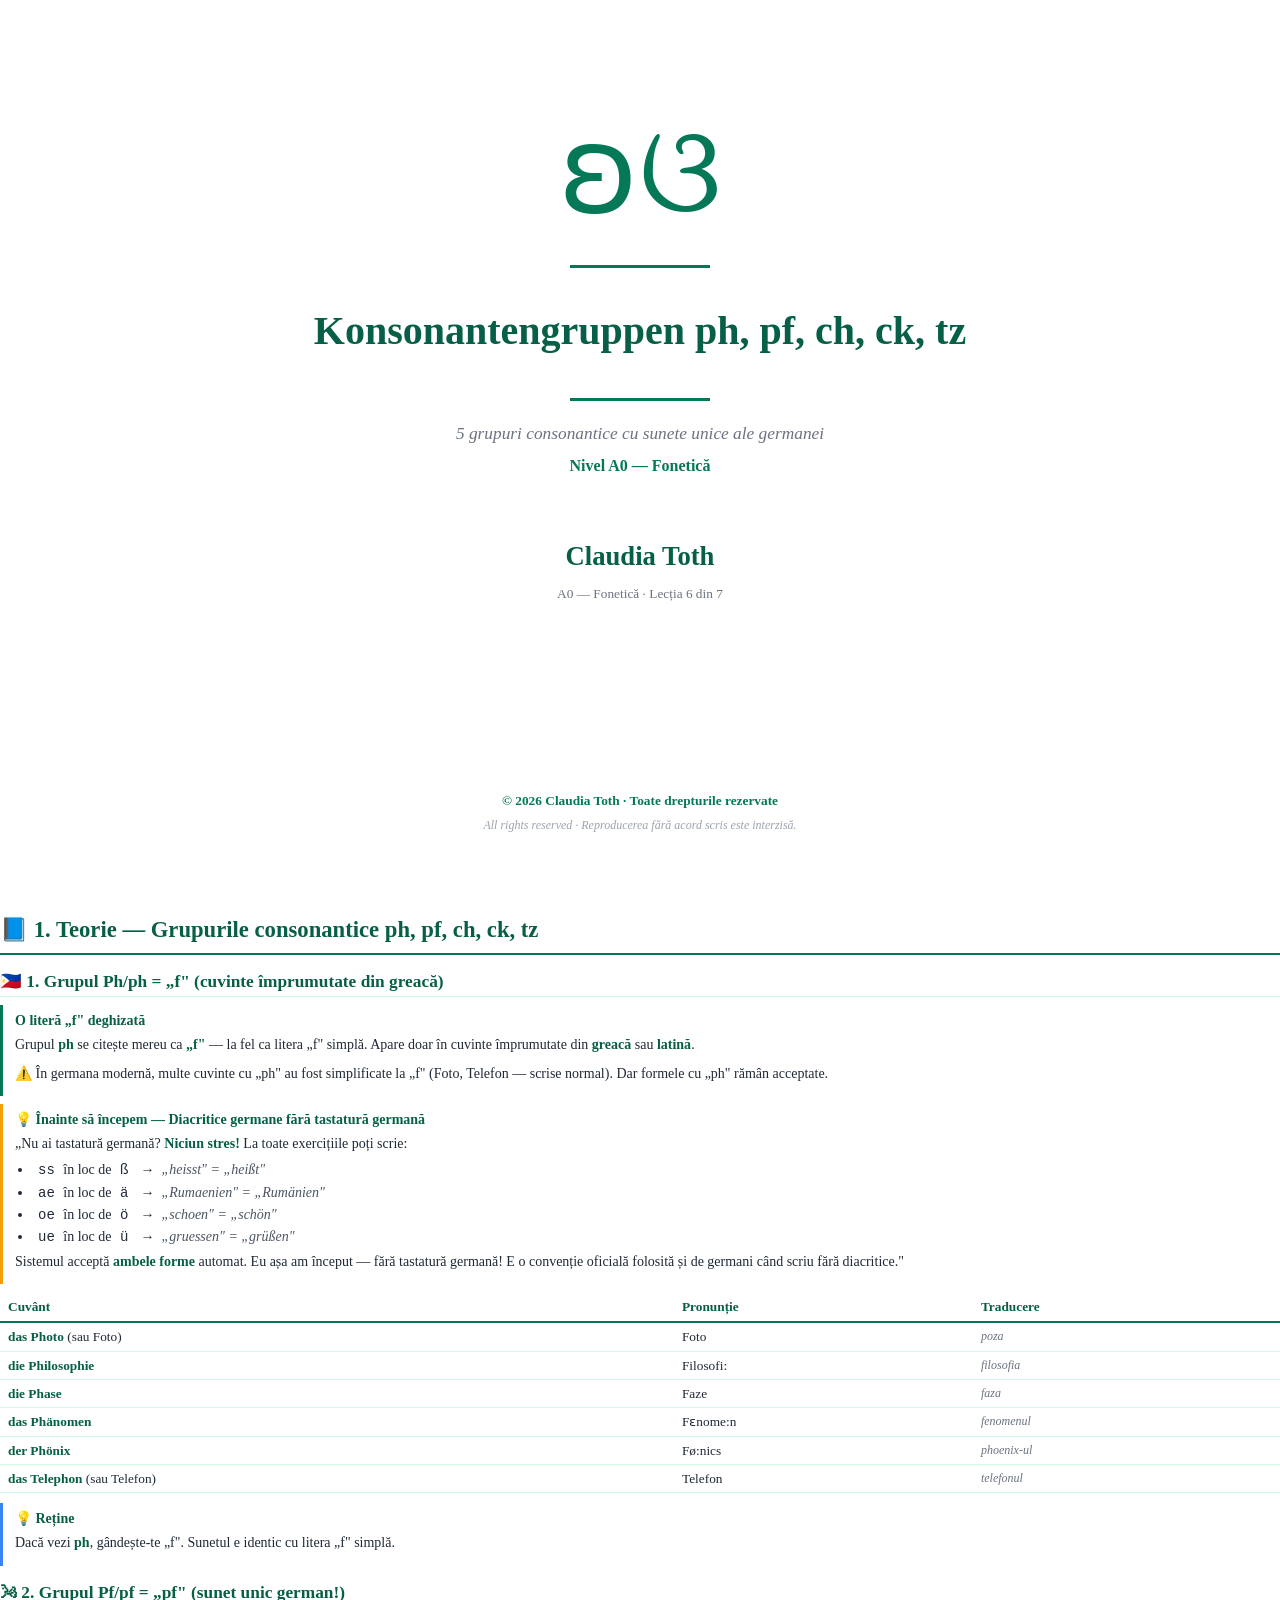
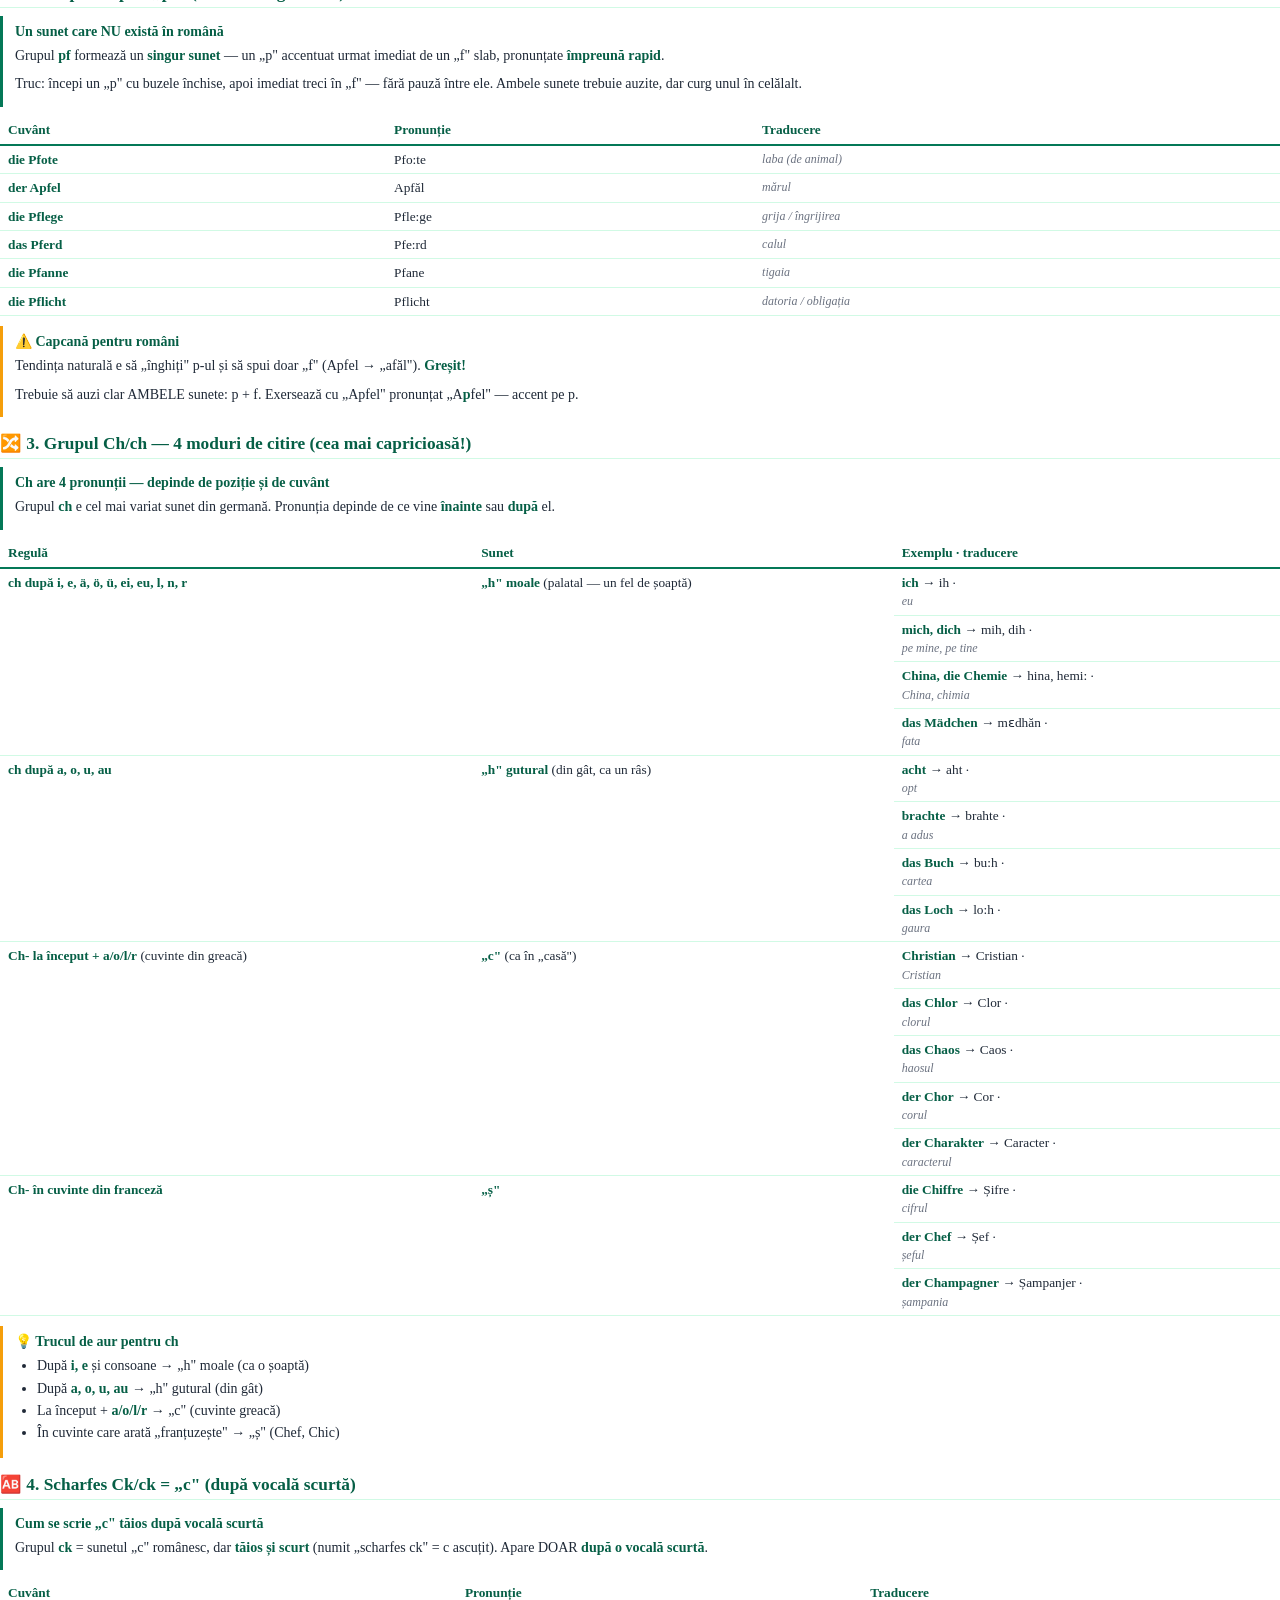
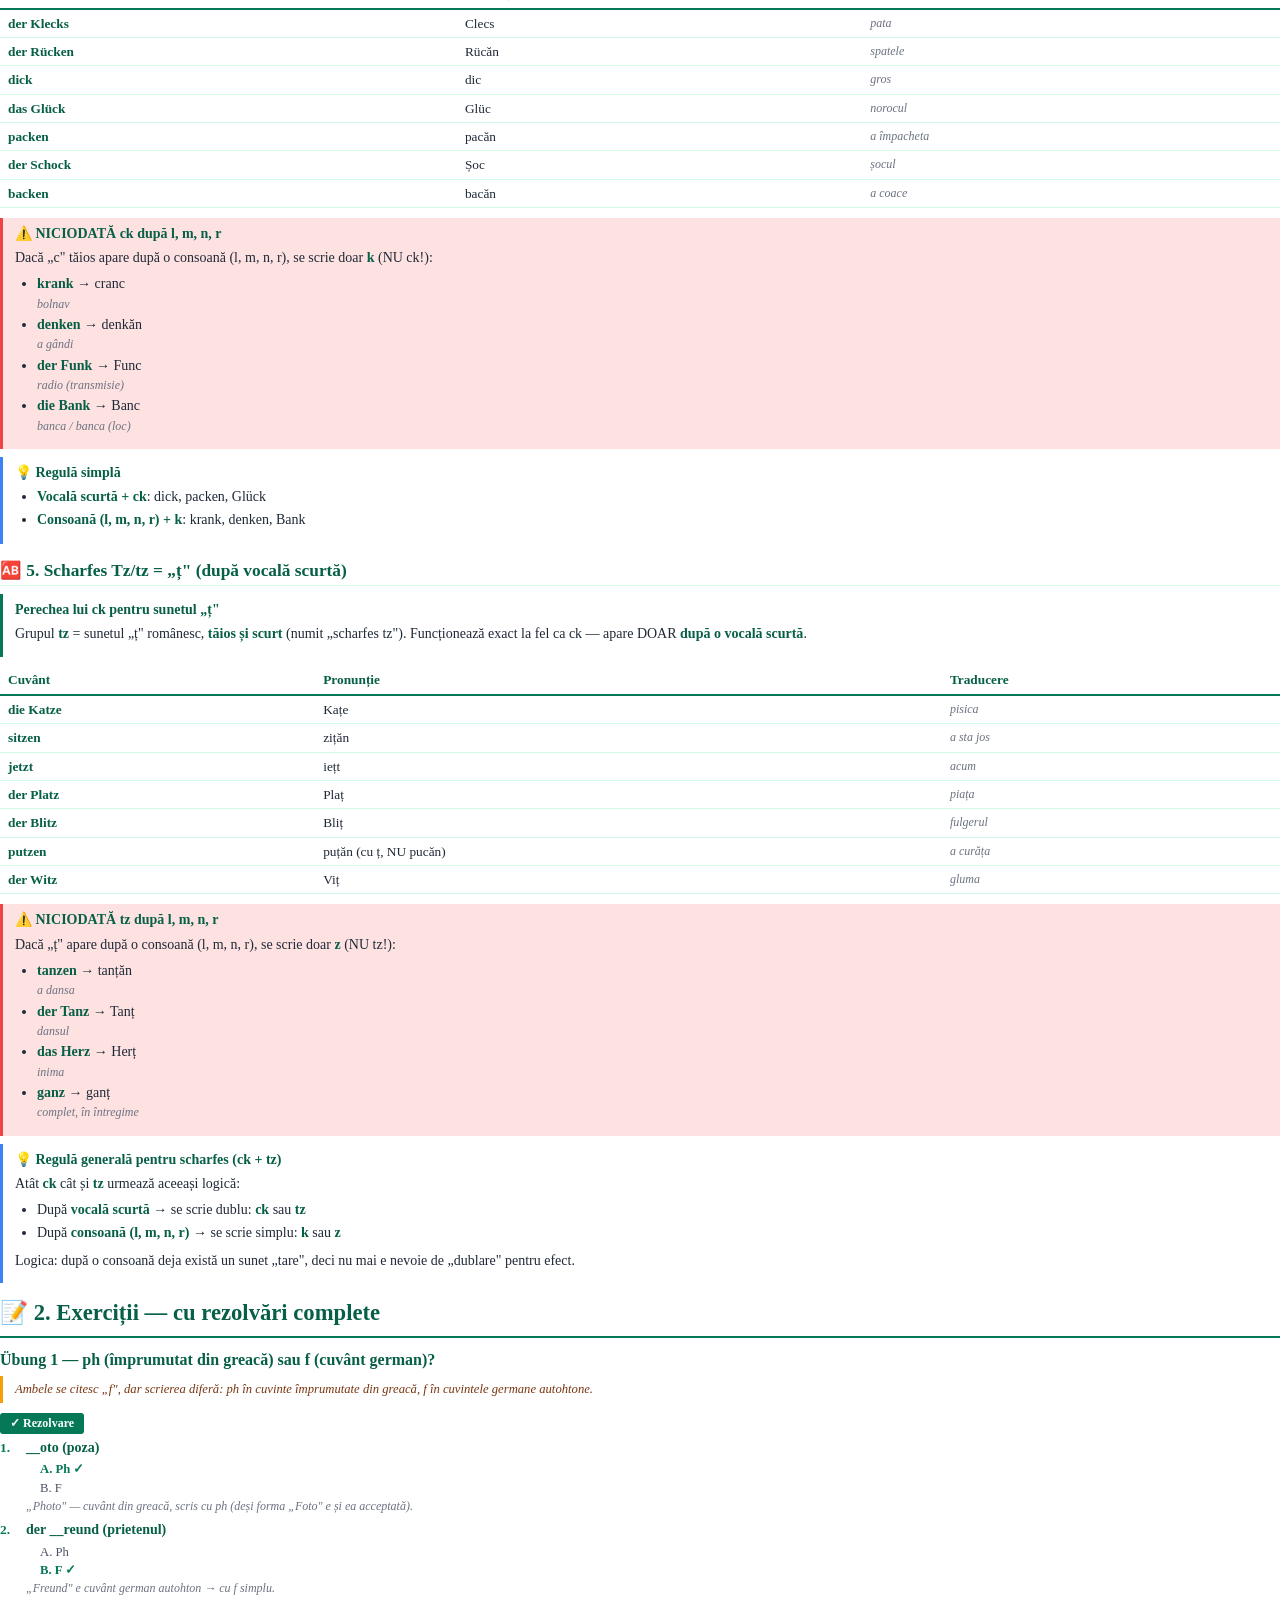
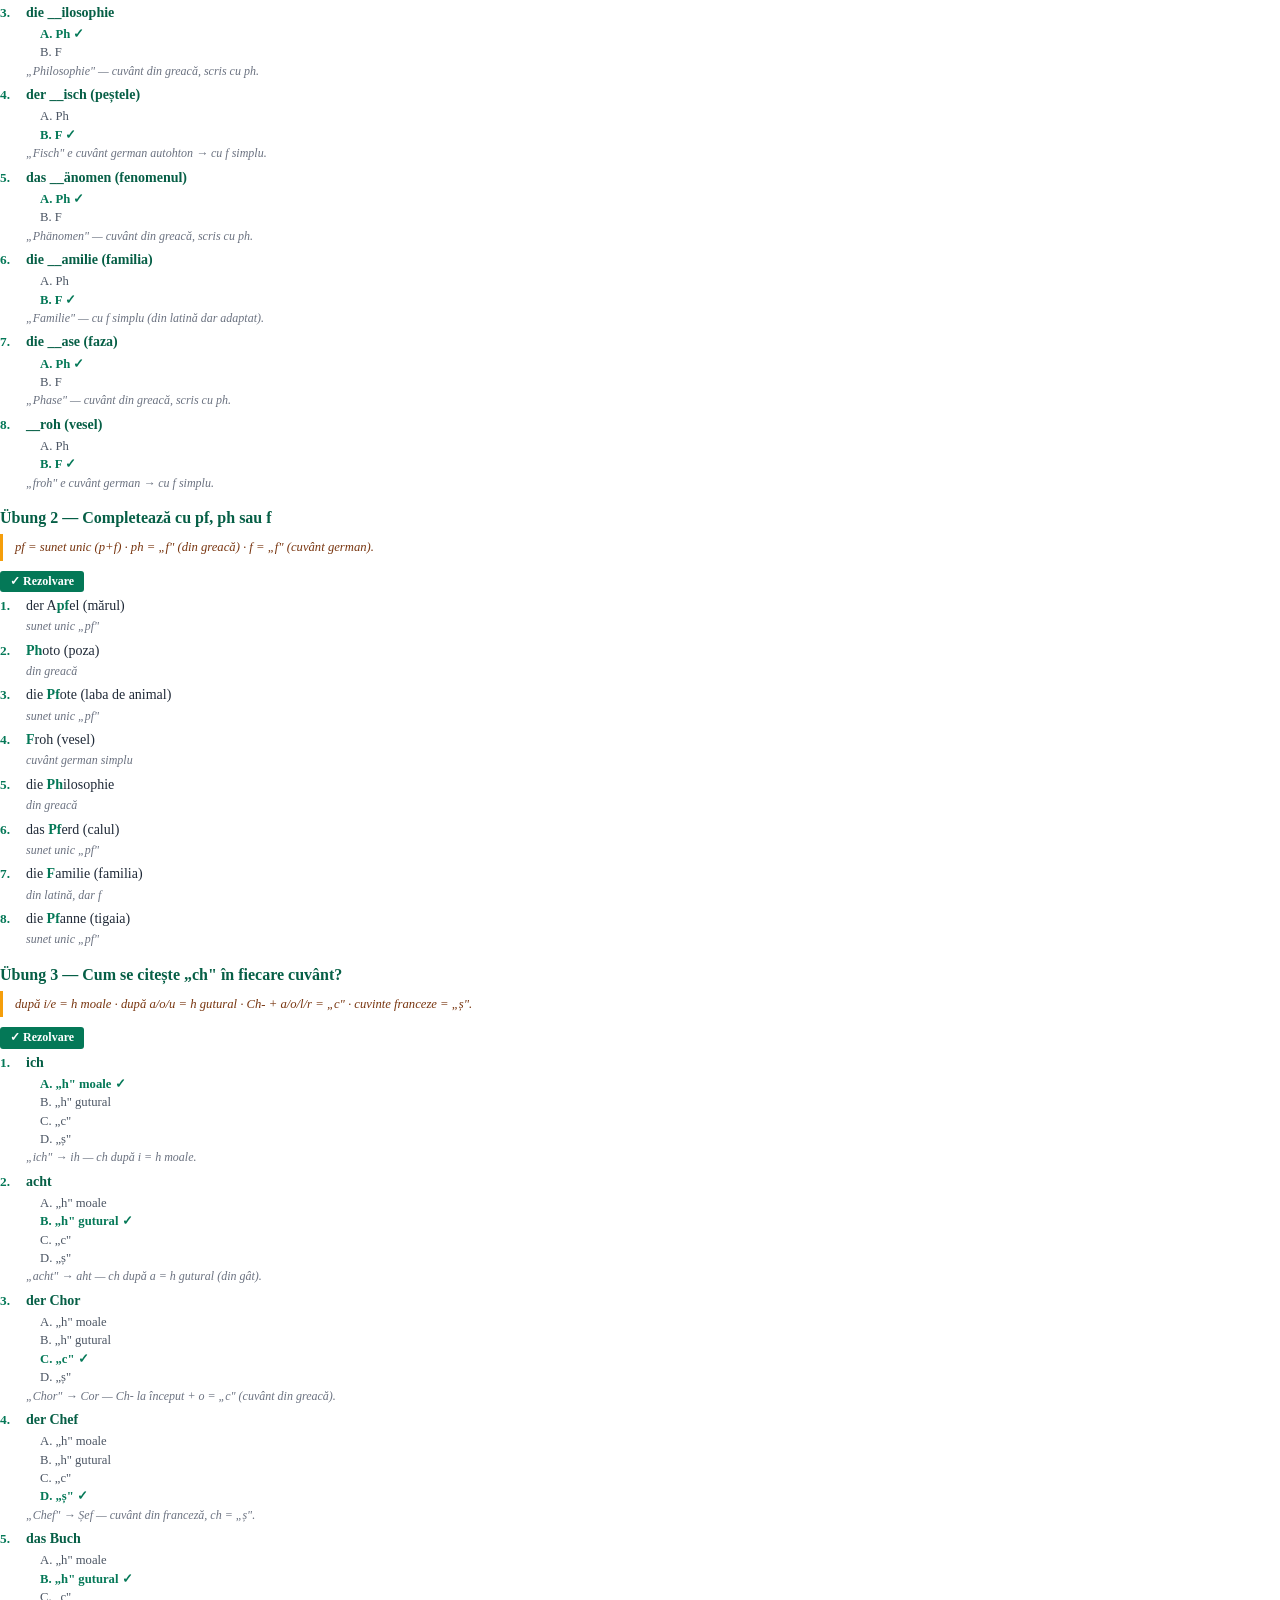
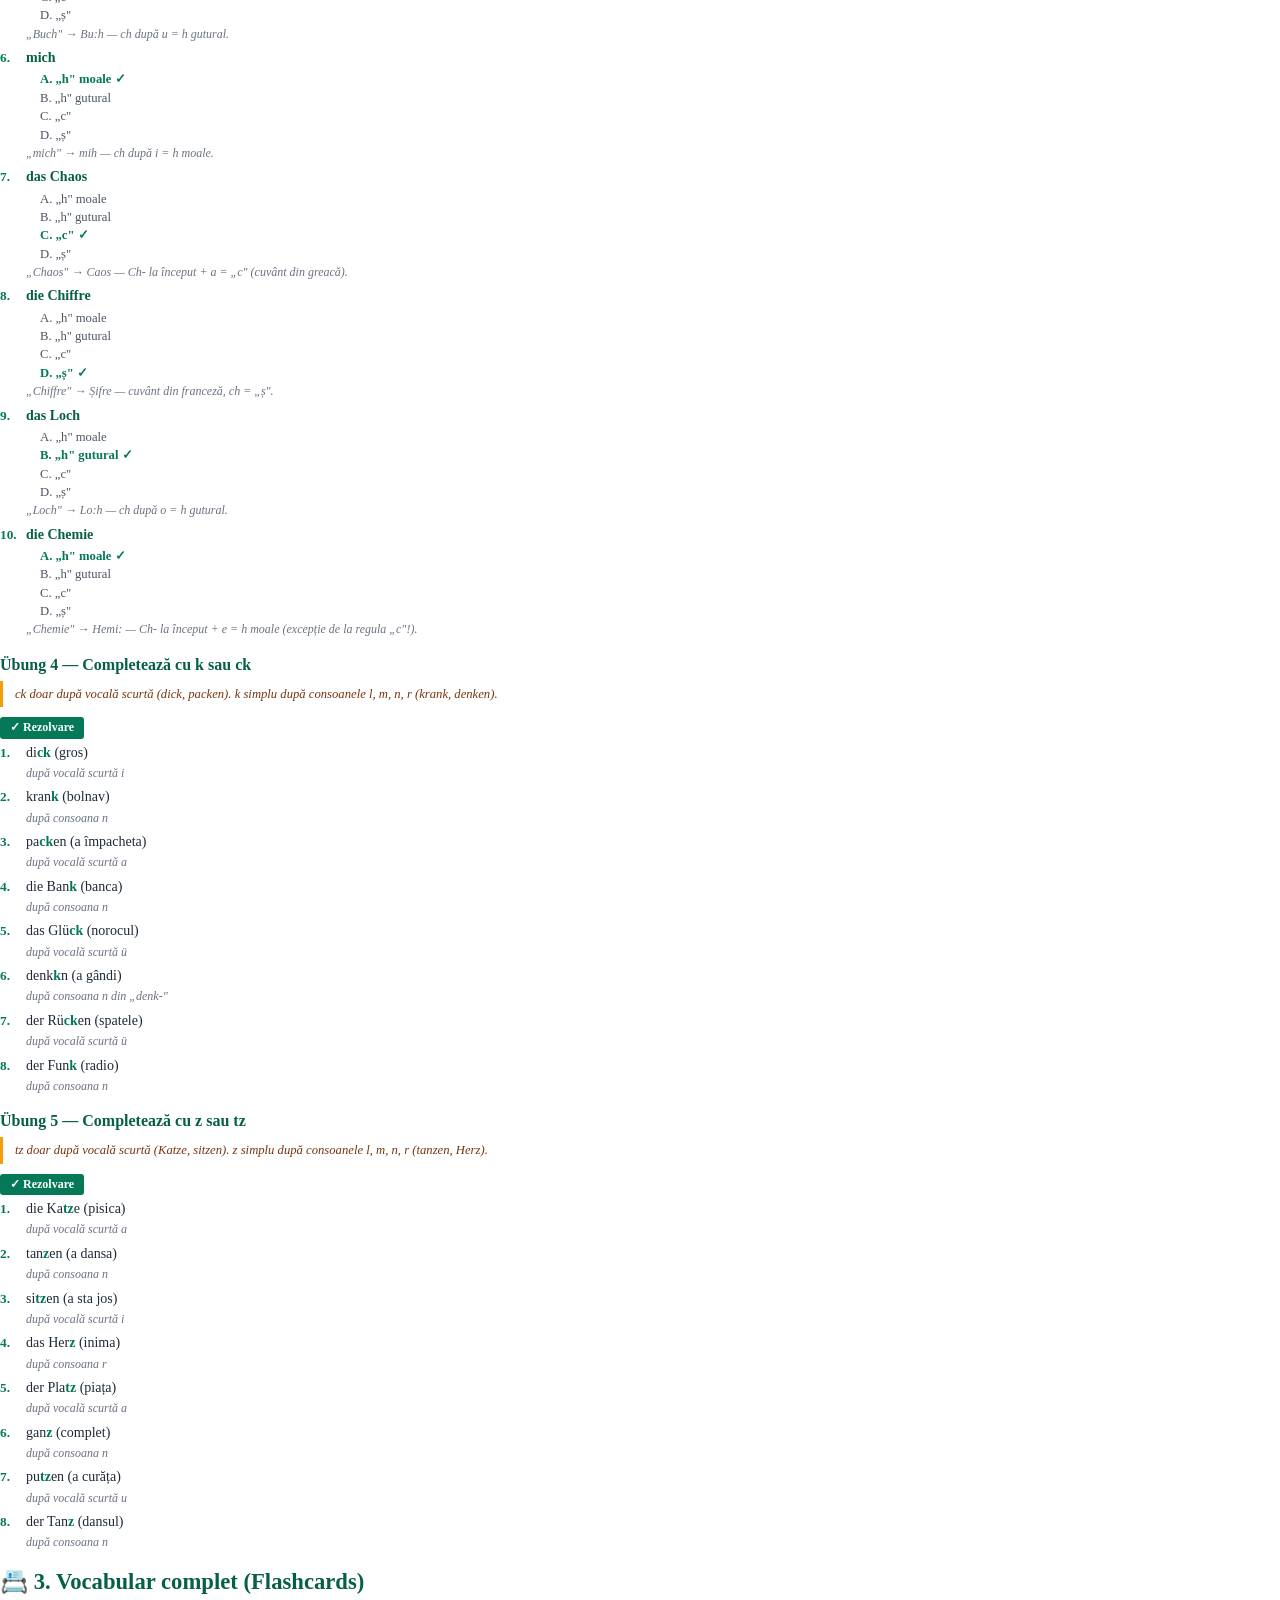
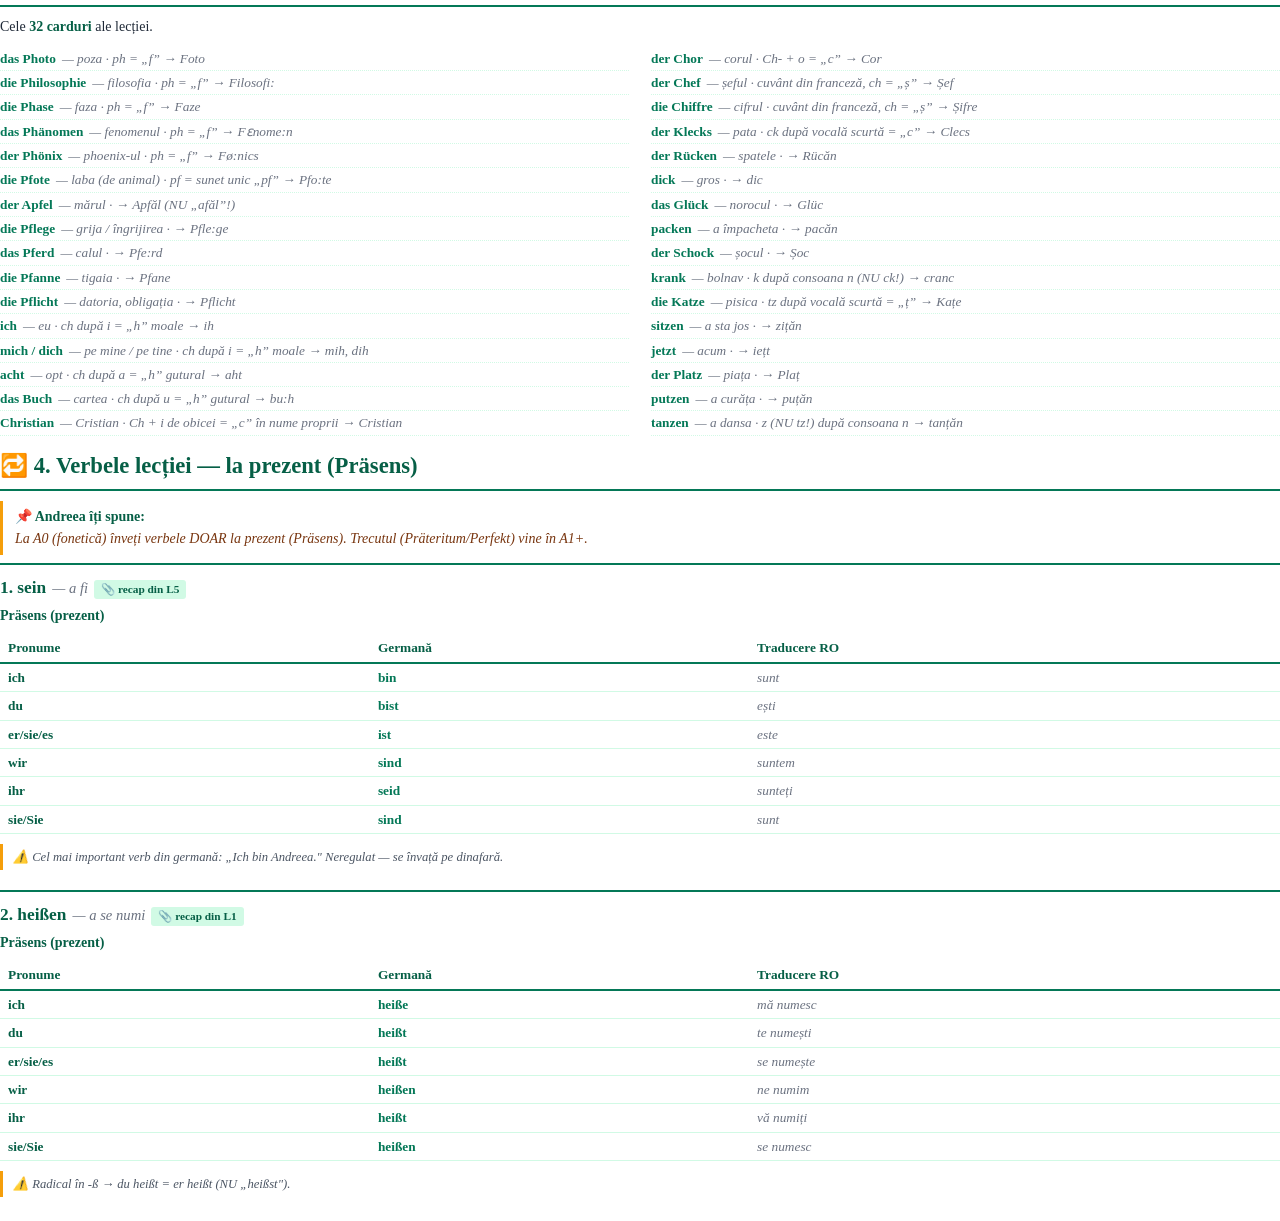
==== pdf.html @ 9642408b "PDF brandat (model TV1): copertă + materie + footer @page L6 — Konsonantengruppen ph, pf, ch, ck, tz" ====
<!DOCTYPE html>
<html lang="ro">
<head>
    <meta charset="UTF-8">
    <meta name="robots" content="noindex, nofollow">
    <title>Konsonantengruppen ph, pf, ch, ck, tz · Claudia Toth · A0 — Fonetică · Lecția 6</title>
    <style>
        @page { size: A4; margin: 22mm 18mm 22mm 18mm;
            @bottom-center { content: "ʚଓ Claudia Toth · Konsonantengruppen ph, pf, ch, ck, tz · A0 — Fonetică · Lecția 6 din 7 · © 2026 — Toate drepturile rezervate · pag. " counter(page) " / " counter(pages); font-size: 8.5pt; color: #047857; font-family: 'Georgia', 'Times New Roman', serif; }
        }
        @page :first { margin: 0; @bottom-center { content: ""; } }
        * { box-sizing: border-box; margin: 0; padding: 0; }
        body { font-family: 'Georgia', 'Times New Roman', serif; color: #1f2937; line-height: 1.45; font-size: 10.5pt; -webkit-print-color-adjust: exact; print-color-adjust: exact; }
        .cover { width: 100%; min-height: 100vh; padding: 80px 60px 60px; text-align: center; display: flex; flex-direction: column; align-items: center; justify-content: flex-start; page-break-after: always; }
        .cover-symbol { font-size: 90pt; color: #047857; line-height: 1; margin: 30px 0 15px; font-family: 'Segoe UI Emoji', 'Segoe UI', sans-serif; }
        .cover-divider { width: 140px; height: 3px; background: #047857; margin: 20px 0; border: none; }
        .cover-title { font-size: 30pt; color: #065f46; font-weight: bold; margin: 14px 0 18px; font-family: 'Georgia', serif; }
        .cover-subtitle { font-size: 13pt; color: #6b7280; font-style: italic; margin-bottom: 8px; }
        .cover-level { font-size: 12pt; color: #047857; font-weight: bold; margin-bottom: 60px; }
        .cover-author { font-size: 20pt; color: #065f46; font-weight: bold; margin-bottom: 8px; }
        .cover-series { font-size: 10pt; color: #6b7280; margin-bottom: 80px; }
        .cover-copyright { margin-top: auto; font-size: 10pt; color: #047857; font-weight: 600; }
        .cover-notice { font-size: 9pt; color: #9ca3af; font-style: italic; margin-top: 6px; }
        .content { padding: 0; }
        h1.chapter { color: #065f46; padding: 0 0 6px 0; font-size: 17pt; margin: 14px 0 10px; border-bottom: 2px solid #047857; font-family: 'Georgia', serif; page-break-after: avoid; }
        h2.sub-chapter { color: #065f46; font-size: 13pt; margin: 14px 0 6px; padding-bottom: 2px; border-bottom: 1px solid #d1fae5; font-family: 'Georgia', serif; page-break-after: avoid; }
        p { margin-bottom: 6px; }
        strong { color: #065f46; }
        em { color: #4b5563; font-style: italic; }
        ul, ol { margin: 4px 0 8px 22px; }
        li { margin-bottom: 2px; }
        .theory-box { background: transparent; border-left: 3px solid #047857; padding: 6px 12px; margin: 8px 0; page-break-inside: avoid; }
        .theory-box h4 { color: #065f46; font-size: 10.5pt; margin-bottom: 4px; }
        .info-box { border-left-color: #3b82f6; }
        .warn-box { border-left-color: #f59e0b; }
        .example-box { border-left: 2px dashed #047857; padding: 4px 12px; margin: 4px 0; page-break-inside: avoid; }
        .example-box .de { color: #065f46; font-weight: 600; }
        .example-box .ro { color: #6b7280; font-style: italic; font-size: 9.5pt; margin-top: 1px; }
        table { width: 100%; border-collapse: collapse; margin: 6px 0 10px; font-size: 10pt; page-break-inside: avoid; }
        table thead { background: transparent; }
        table th { padding: 5px 8px; text-align: left; font-weight: bold; color: #065f46; border-bottom: 2px solid #047857; }
        table td { padding: 4px 8px; border-bottom: 1px solid #d1fae5; vertical-align: top; }
        td.verb { color: #047857; font-weight: bold; }
        td.ro-text { color: #6b7280; font-style: italic; }
        .ro-translation { display: block; color: #6b7280; font-style: italic; font-size: 9pt; margin-top: 1px; }
        .andreea-note { border-left: 3px solid #f59e0b; padding: 6px 12px; margin: 8px 0; page-break-inside: avoid; font-style: italic; color: #78350f; }
        .andreea-note .speaker { font-weight: bold; font-style: normal; color: #065f46; margin-bottom: 2px; }
        .andreea-note-avatar { display: none; }
        .ex-block { margin-bottom: 14px; page-break-inside: avoid; }
        .ex-block h3 { color: #065f46; font-size: 12pt; margin-bottom: 5px; }
        .ex-block .instruction { border-left: 3px solid #f59e0b; padding: 4px 12px; margin-bottom: 6px; font-size: 9.5pt; color: #78350f; font-style: italic; }
        .rezolvare-banner { display: inline-block; background: #047857; color: white; padding: 2px 10px; border-radius: 3px; font-size: 9pt; font-weight: bold; margin: 4px 0; -webkit-print-color-adjust: exact; print-color-adjust: exact; }
        .ex-item { display: flex; gap: 8px; margin-bottom: 5px; align-items: flex-start; }
        .ex-num { color: #047857; font-weight: bold; font-size: 10pt; flex-shrink: 0; min-width: 18px; }
        .ex-num::after { content: "."; }
        .ex-body { flex: 1; }
        .ex-q { margin-bottom: 2px; }
        .ex-a { color: #047857; font-weight: bold; font-size: 10pt; margin-top: 2px; }
        .ex-a::before { content: "✓ Rezolvare: "; color: #065f46; }
        .ex-explanation { color: #6b7280; font-size: 9pt; font-style: italic; margin-top: 1px; }
        .options { margin-left: 14px; color: #4b5563; font-size: 9.5pt; }
        .options .right { color: #047857; font-weight: bold; }
        .flashcards-grid { columns: 2; column-gap: 22px; margin-top: 8px; }
        .fc-row { break-inside: avoid; padding: 2px 0; border-bottom: 1px dotted #d1fae5; font-size: 10pt; }
        .fc-row .de { color: #047857; font-weight: bold; }
        .fc-row .ro { color: #6b7280; font-style: italic; margin-left: 6px; }
        .verb-card { border-top: 2px solid #047857; padding: 10px 0 8px 0; margin-bottom: 12px; page-break-inside: avoid; }
        .verb-card .vh { display: flex; align-items: baseline; flex-wrap: wrap; gap: 6px; margin-bottom: 6px; }
        .verb-card .vh .name { font-size: 13pt; color: #065f46; font-weight: bold; }
        .verb-card .vh .ro { color: #6b7280; font-style: italic; font-size: 11pt; }
        .verb-card .vh .recap-tag { display: inline-block; background: #d1fae5; color: #065f46; padding: 1px 7px; border-radius: 3px; font-size: 8.5pt; font-weight: bold; -webkit-print-color-adjust: exact; print-color-adjust: exact; }
        .verb-card h5 { color: #065f46; margin: 6px 0 2px; font-size: 10.5pt; }
        .verb-card .note { font-size: 9.5pt; color: #4b5563; padding: 4px 10px; border-left: 3px solid #f59e0b; margin-top: 6px; font-style: italic; }
        .new-section { page-break-before: always; }
    </style>
</head>
<body>
<div class="cover">
    <div class="cover-symbol">ʚଓ</div>
    <hr class="cover-divider">
    <h1 class="cover-title">Konsonantengruppen ph, pf, ch, ck, tz</h1>
    <hr class="cover-divider">
    <p class="cover-subtitle">5 grupuri consonantice cu sunete unice ale germanei</p>
    <p class="cover-level">Nivel A0 — Fonetică</p>
    <p class="cover-author">Claudia Toth</p>
    <p class="cover-series">A0 — Fonetică · Lecția 6 din 7</p>
    <div class="cover-copyright">© 2026 Claudia Toth · Toate drepturile rezervate</div>
    <p class="cover-notice">All rights reserved · Reproducerea fără acord scris este interzisă.</p>
</div>
<div id="pdf-content"></div>
<script src="theory.js"></script>
<script src="exercises.js"></script>
<script src="flashcards.js"></script>
<script src="verbs.js"></script>
<script src="pdf-builder.js"></script>
</body>
</html>
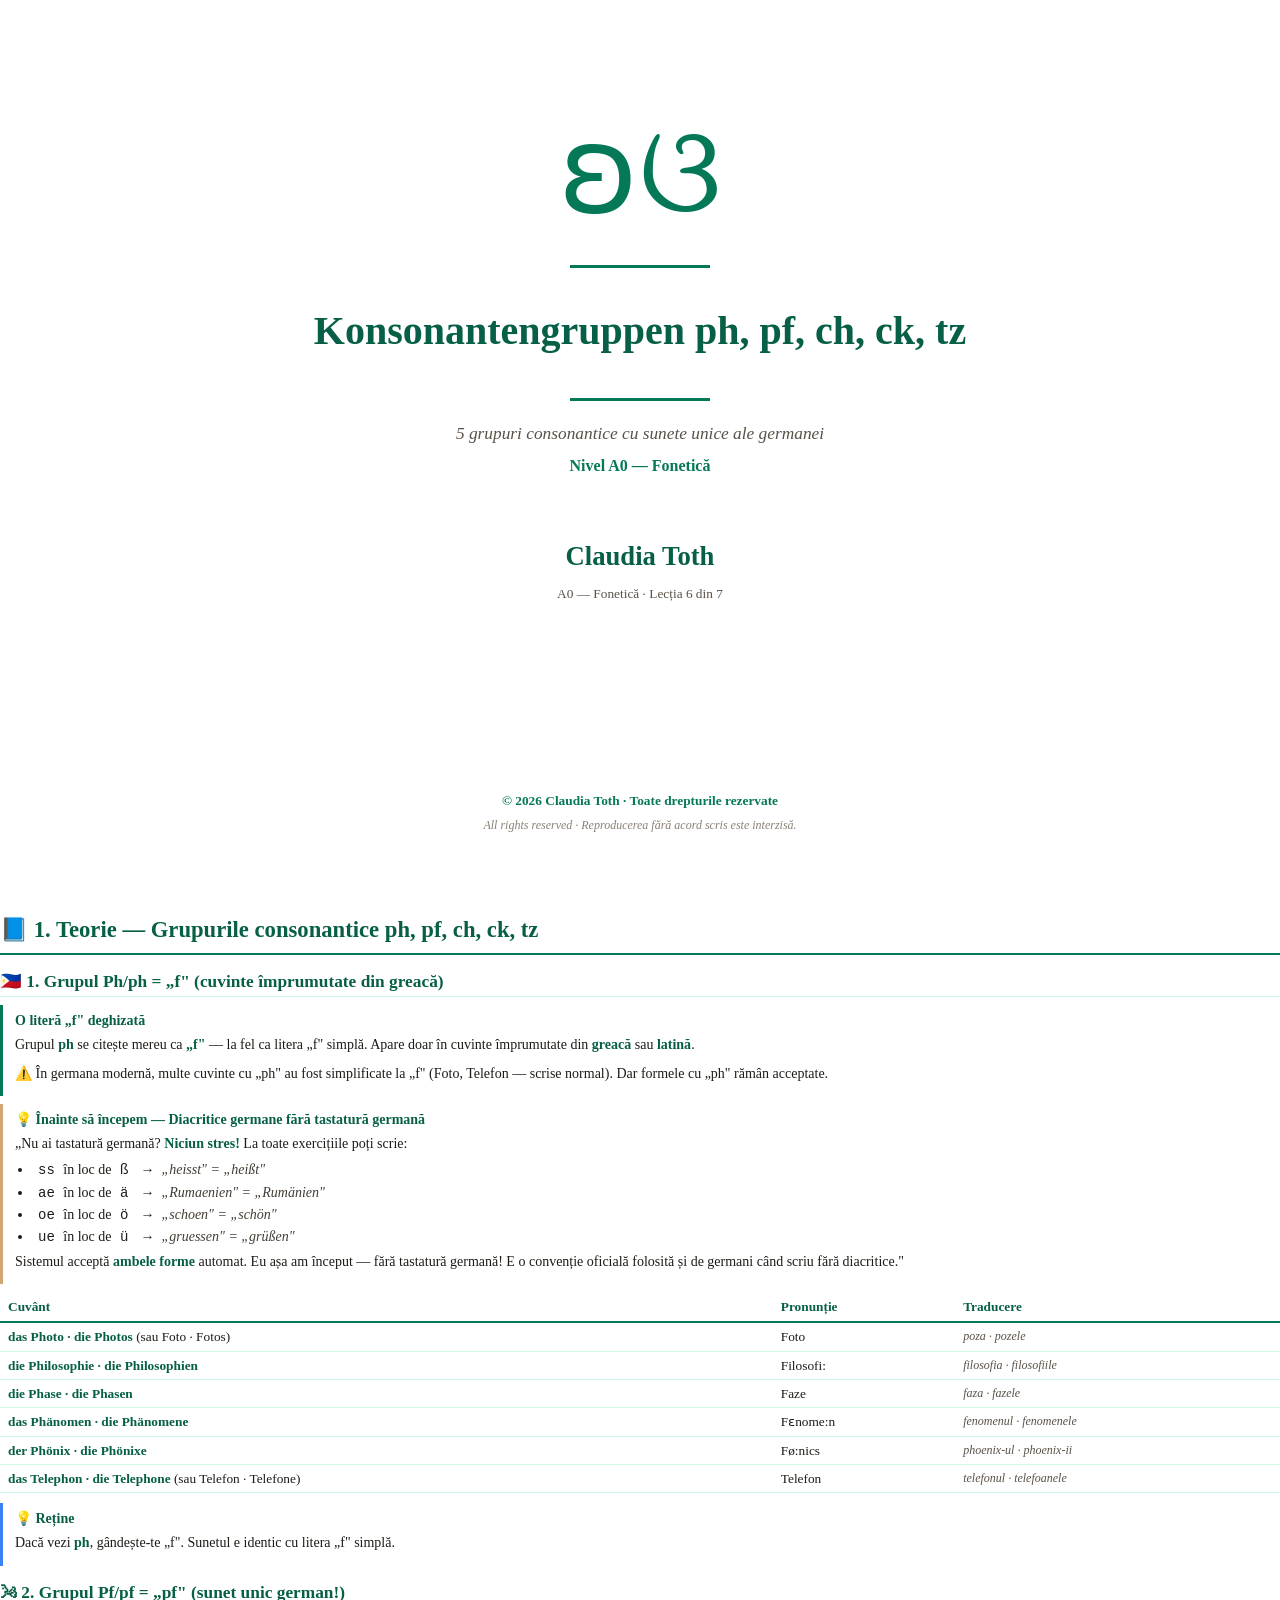
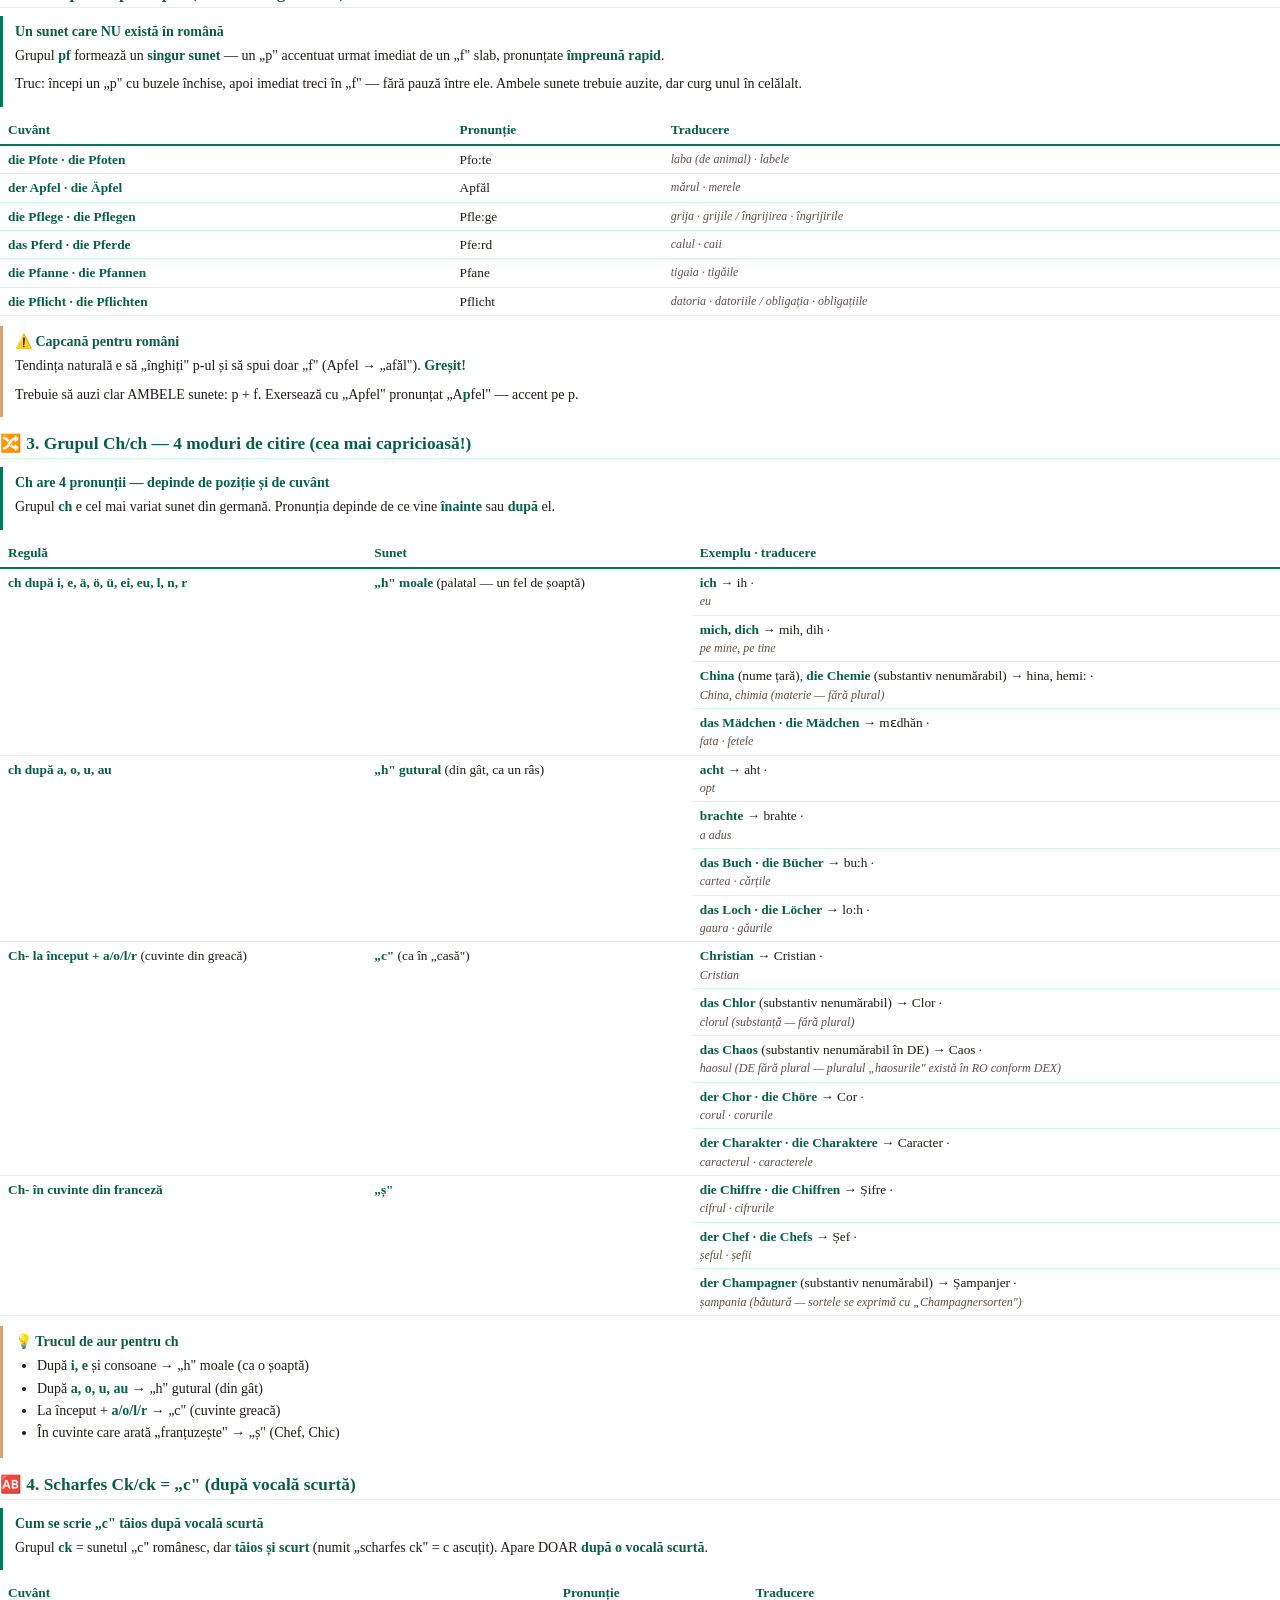
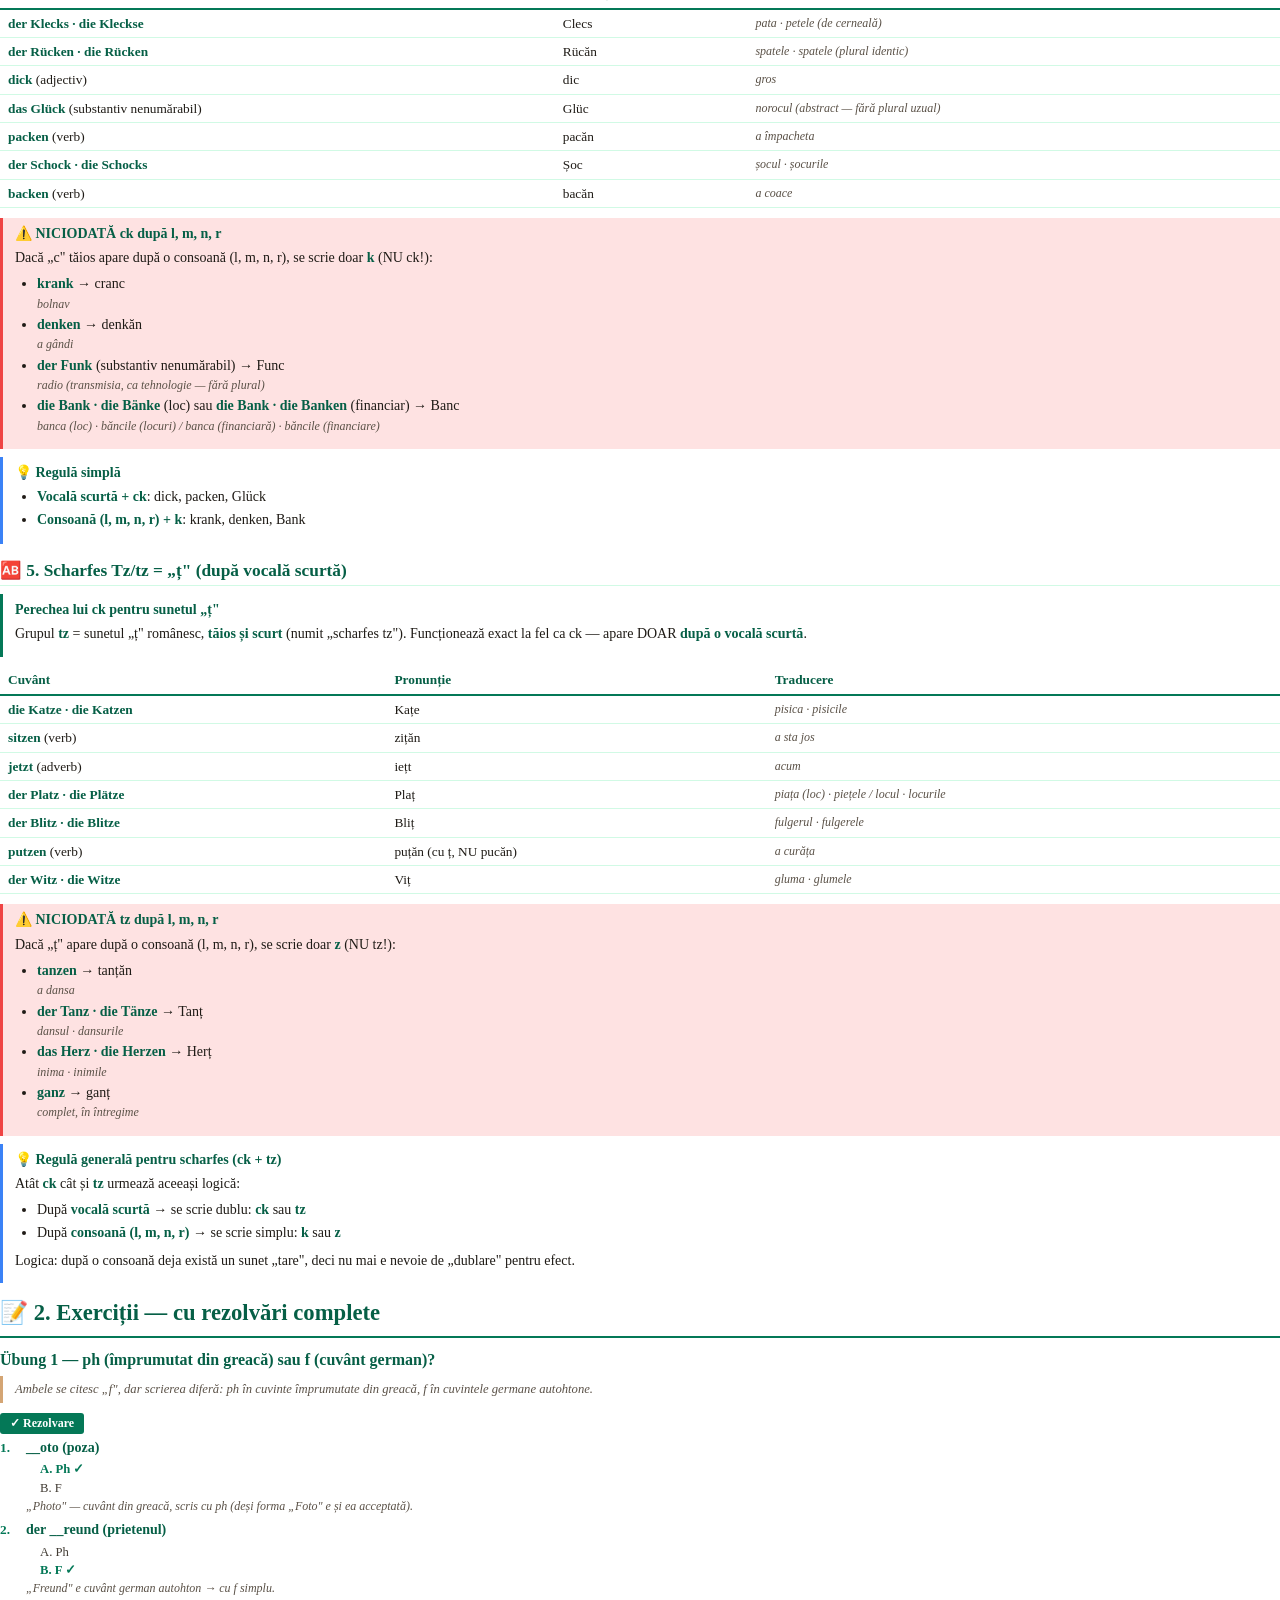
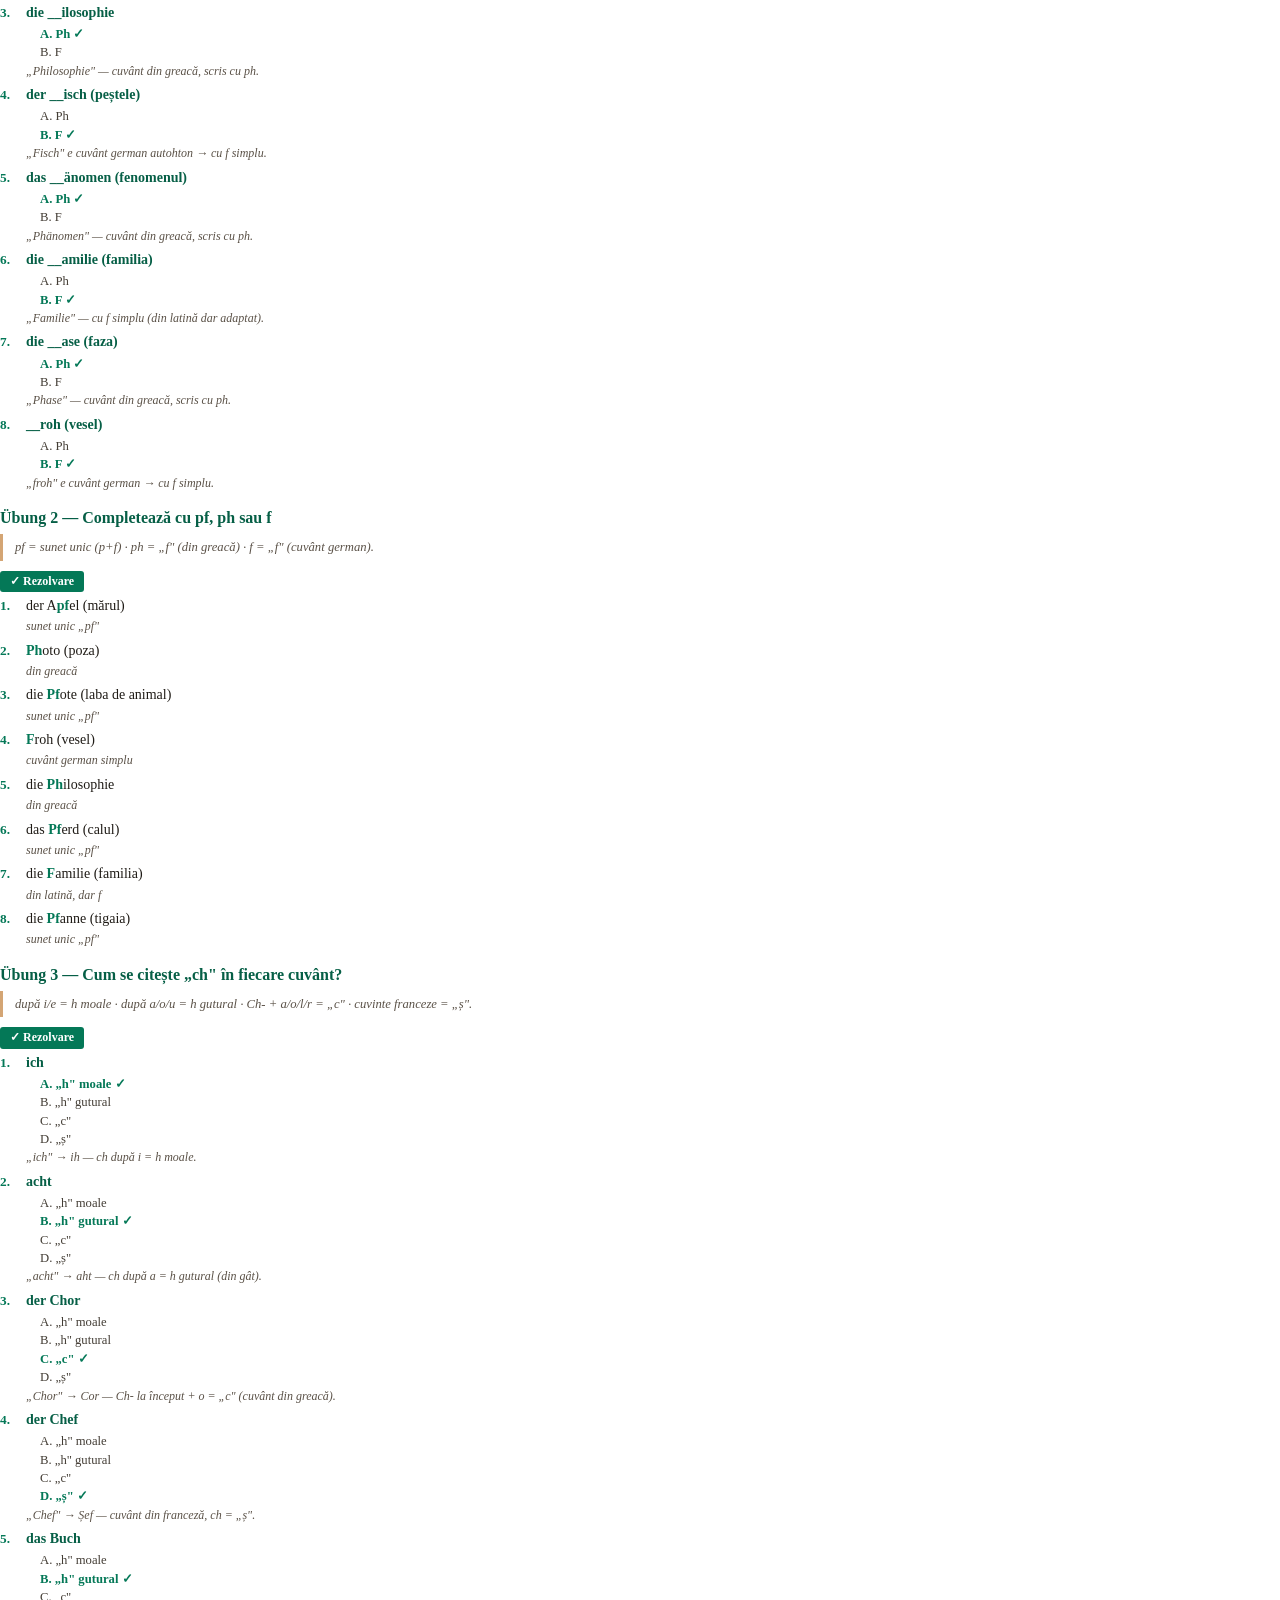
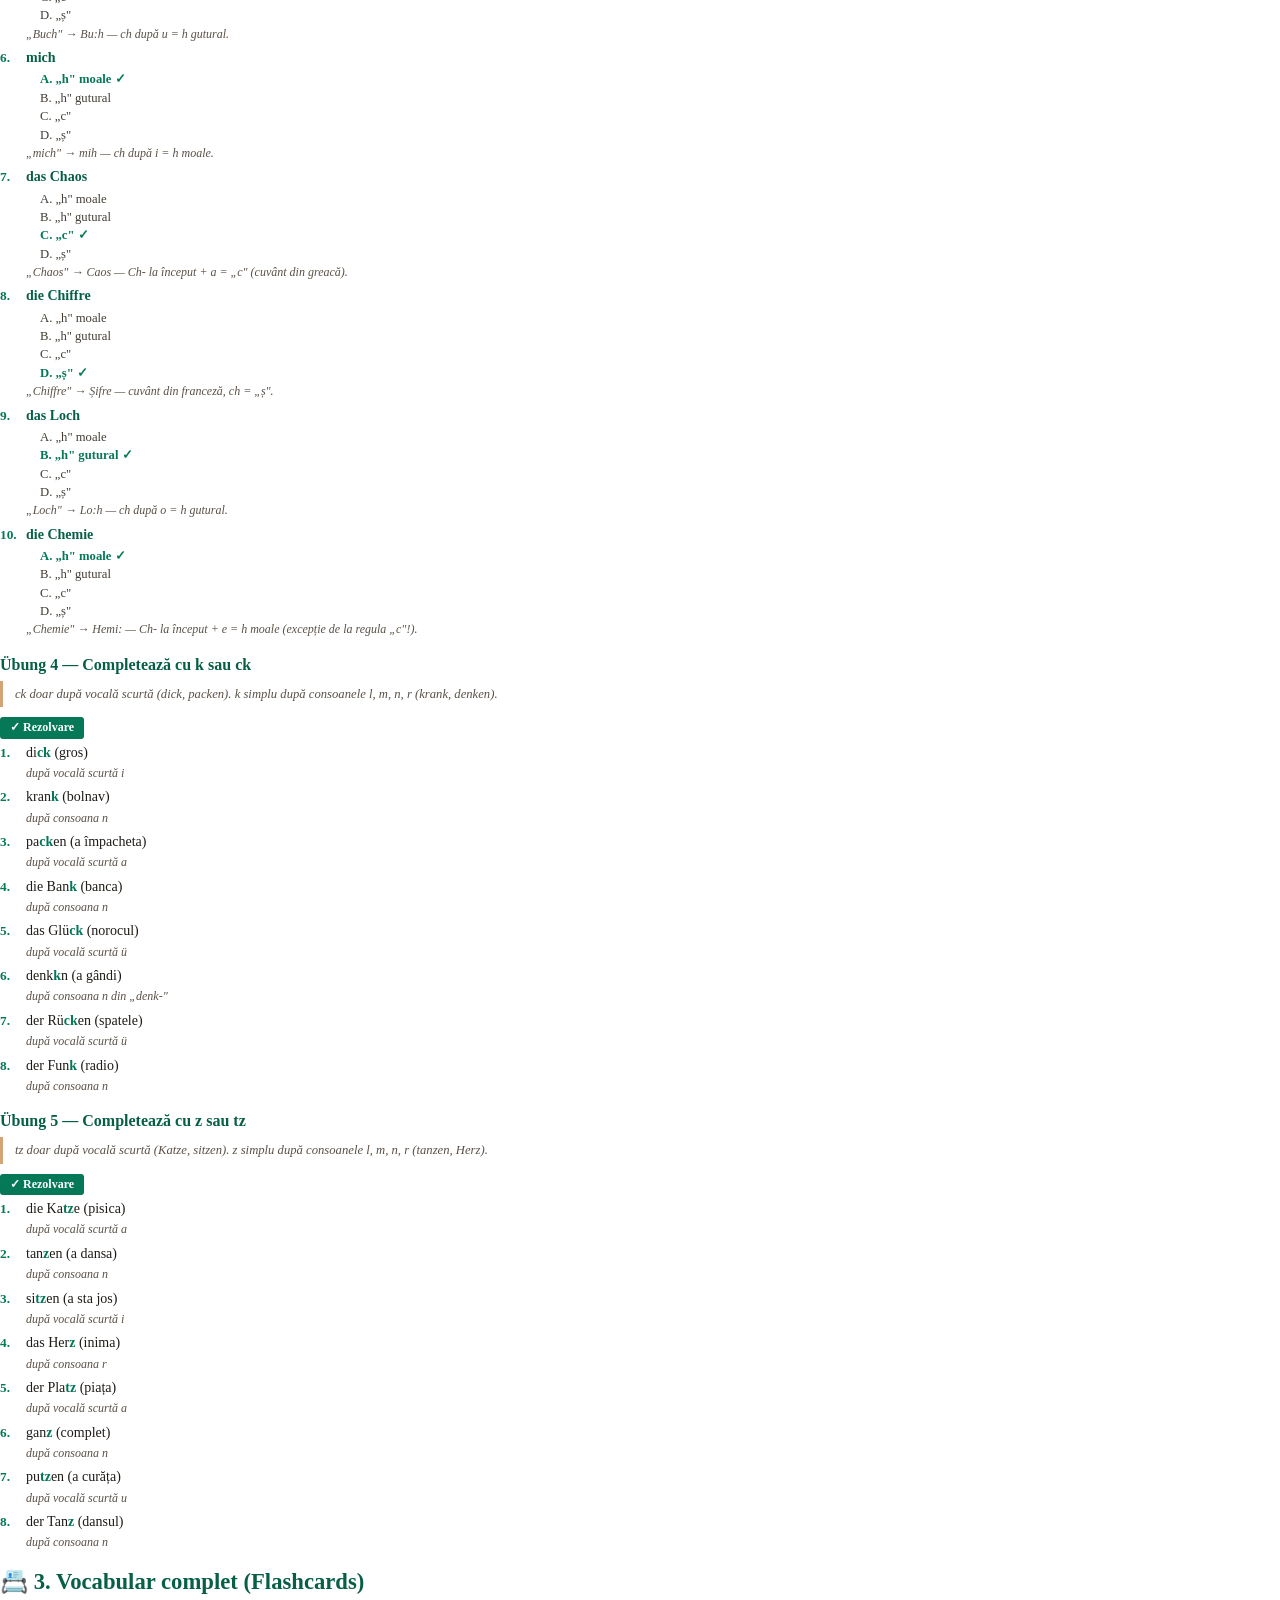
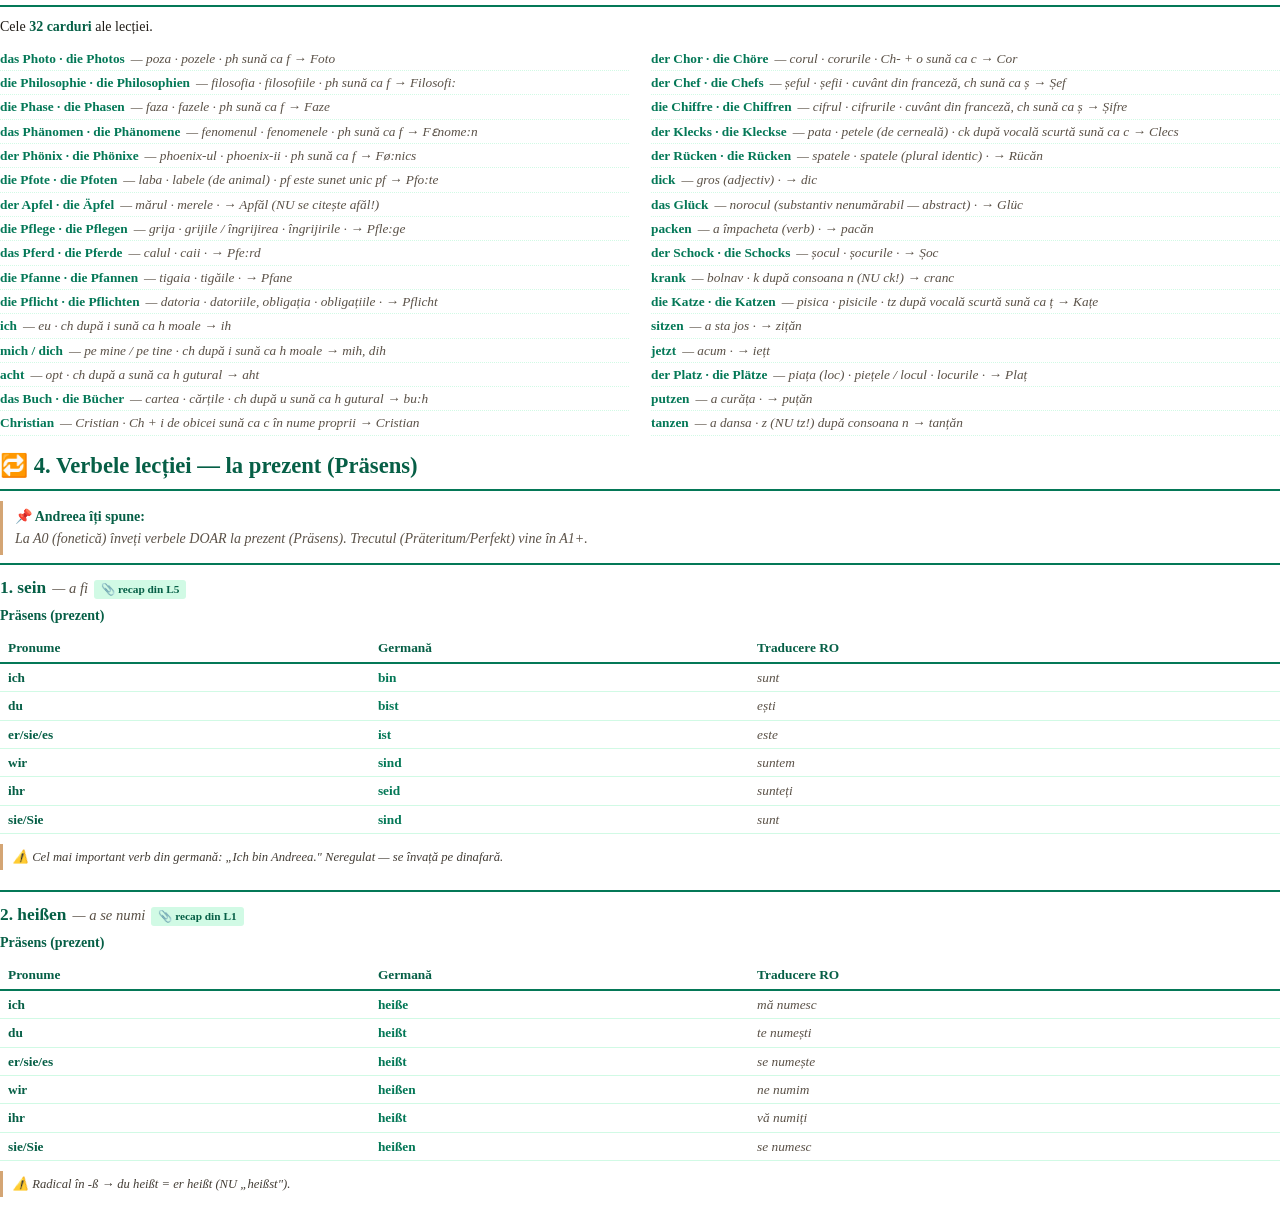
==== commit 82f6bc50: "Rebrand v2 culori: crem + auriu + emerald (mustar v1 eliminat) + PDF regenerat Co-Authored-By: Claud" ====
--- a/pdf.html
+++ b/pdf.html
@@ -10,45 +10,45 @@
         }
         @page :first { margin: 0; @bottom-center { content: ""; } }
         * { box-sizing: border-box; margin: 0; padding: 0; }
-        body { font-family: 'Georgia', 'Times New Roman', serif; color: #1f2937; line-height: 1.45; font-size: 10.5pt; -webkit-print-color-adjust: exact; print-color-adjust: exact; }
+        body { font-family: 'Georgia', 'Times New Roman', serif; color: #1F1B16; line-height: 1.45; font-size: 10.5pt; -webkit-print-color-adjust: exact; print-color-adjust: exact; }
         .cover { width: 100%; min-height: 100vh; padding: 80px 60px 60px; text-align: center; display: flex; flex-direction: column; align-items: center; justify-content: flex-start; page-break-after: always; }
         .cover-symbol { font-size: 90pt; color: #047857; line-height: 1; margin: 30px 0 15px; font-family: 'Segoe UI Emoji', 'Segoe UI', sans-serif; }
         .cover-divider { width: 140px; height: 3px; background: #047857; margin: 20px 0; border: none; }
         .cover-title { font-size: 30pt; color: #065f46; font-weight: bold; margin: 14px 0 18px; font-family: 'Georgia', serif; }
-        .cover-subtitle { font-size: 13pt; color: #6b7280; font-style: italic; margin-bottom: 8px; }
+        .cover-subtitle { font-size: 13pt; color: #5A5147; font-style: italic; margin-bottom: 8px; }
         .cover-level { font-size: 12pt; color: #047857; font-weight: bold; margin-bottom: 60px; }
         .cover-author { font-size: 20pt; color: #065f46; font-weight: bold; margin-bottom: 8px; }
-        .cover-series { font-size: 10pt; color: #6b7280; margin-bottom: 80px; }
+        .cover-series { font-size: 10pt; color: #5A5147; margin-bottom: 80px; }
         .cover-copyright { margin-top: auto; font-size: 10pt; color: #047857; font-weight: 600; }
-        .cover-notice { font-size: 9pt; color: #9ca3af; font-style: italic; margin-top: 6px; }
+        .cover-notice { font-size: 9pt; color: #8a8175; font-style: italic; margin-top: 6px; }
         .content { padding: 0; }
         h1.chapter { color: #065f46; padding: 0 0 6px 0; font-size: 17pt; margin: 14px 0 10px; border-bottom: 2px solid #047857; font-family: 'Georgia', serif; page-break-after: avoid; }
         h2.sub-chapter { color: #065f46; font-size: 13pt; margin: 14px 0 6px; padding-bottom: 2px; border-bottom: 1px solid #d1fae5; font-family: 'Georgia', serif; page-break-after: avoid; }
         p { margin-bottom: 6px; }
         strong { color: #065f46; }
-        em { color: #4b5563; font-style: italic; }
+        em { color: #433d35; font-style: italic; }
         ul, ol { margin: 4px 0 8px 22px; }
         li { margin-bottom: 2px; }
         .theory-box { background: transparent; border-left: 3px solid #047857; padding: 6px 12px; margin: 8px 0; page-break-inside: avoid; }
         .theory-box h4 { color: #065f46; font-size: 10.5pt; margin-bottom: 4px; }
         .info-box { border-left-color: #3b82f6; }
-        .warn-box { border-left-color: #f59e0b; }
+        .warn-box { border-left-color: #D4A574; }
         .example-box { border-left: 2px dashed #047857; padding: 4px 12px; margin: 4px 0; page-break-inside: avoid; }
         .example-box .de { color: #065f46; font-weight: 600; }
-        .example-box .ro { color: #6b7280; font-style: italic; font-size: 9.5pt; margin-top: 1px; }
+        .example-box .ro { color: #5A5147; font-style: italic; font-size: 9.5pt; margin-top: 1px; }
         table { width: 100%; border-collapse: collapse; margin: 6px 0 10px; font-size: 10pt; page-break-inside: avoid; }
         table thead { background: transparent; }
         table th { padding: 5px 8px; text-align: left; font-weight: bold; color: #065f46; border-bottom: 2px solid #047857; }
         table td { padding: 4px 8px; border-bottom: 1px solid #d1fae5; vertical-align: top; }
         td.verb { color: #047857; font-weight: bold; }
-        td.ro-text { color: #6b7280; font-style: italic; }
-        .ro-translation { display: block; color: #6b7280; font-style: italic; font-size: 9pt; margin-top: 1px; }
-        .andreea-note { border-left: 3px solid #f59e0b; padding: 6px 12px; margin: 8px 0; page-break-inside: avoid; font-style: italic; color: #78350f; }
+        td.ro-text { color: #5A5147; font-style: italic; }
+        .ro-translation { display: block; color: #5A5147; font-style: italic; font-size: 9pt; margin-top: 1px; }
+        .andreea-note { border-left: 3px solid #D4A574; padding: 6px 12px; margin: 8px 0; page-break-inside: avoid; font-style: italic; color: #5A5147; }
         .andreea-note .speaker { font-weight: bold; font-style: normal; color: #065f46; margin-bottom: 2px; }
         .andreea-note-avatar { display: none; }
         .ex-block { margin-bottom: 14px; page-break-inside: avoid; }
         .ex-block h3 { color: #065f46; font-size: 12pt; margin-bottom: 5px; }
-        .ex-block .instruction { border-left: 3px solid #f59e0b; padding: 4px 12px; margin-bottom: 6px; font-size: 9.5pt; color: #78350f; font-style: italic; }
+        .ex-block .instruction { border-left: 3px solid #D4A574; padding: 4px 12px; margin-bottom: 6px; font-size: 9.5pt; color: #5A5147; font-style: italic; }
         .rezolvare-banner { display: inline-block; background: #047857; color: white; padding: 2px 10px; border-radius: 3px; font-size: 9pt; font-weight: bold; margin: 4px 0; -webkit-print-color-adjust: exact; print-color-adjust: exact; }
         .ex-item { display: flex; gap: 8px; margin-bottom: 5px; align-items: flex-start; }
         .ex-num { color: #047857; font-weight: bold; font-size: 10pt; flex-shrink: 0; min-width: 18px; }
@@ -57,20 +57,20 @@
         .ex-q { margin-bottom: 2px; }
         .ex-a { color: #047857; font-weight: bold; font-size: 10pt; margin-top: 2px; }
         .ex-a::before { content: "✓ Rezolvare: "; color: #065f46; }
-        .ex-explanation { color: #6b7280; font-size: 9pt; font-style: italic; margin-top: 1px; }
-        .options { margin-left: 14px; color: #4b5563; font-size: 9.5pt; }
+        .ex-explanation { color: #5A5147; font-size: 9pt; font-style: italic; margin-top: 1px; }
+        .options { margin-left: 14px; color: #433d35; font-size: 9.5pt; }
         .options .right { color: #047857; font-weight: bold; }
         .flashcards-grid { columns: 2; column-gap: 22px; margin-top: 8px; }
         .fc-row { break-inside: avoid; padding: 2px 0; border-bottom: 1px dotted #d1fae5; font-size: 10pt; }
         .fc-row .de { color: #047857; font-weight: bold; }
-        .fc-row .ro { color: #6b7280; font-style: italic; margin-left: 6px; }
+        .fc-row .ro { color: #5A5147; font-style: italic; margin-left: 6px; }
         .verb-card { border-top: 2px solid #047857; padding: 10px 0 8px 0; margin-bottom: 12px; page-break-inside: avoid; }
         .verb-card .vh { display: flex; align-items: baseline; flex-wrap: wrap; gap: 6px; margin-bottom: 6px; }
         .verb-card .vh .name { font-size: 13pt; color: #065f46; font-weight: bold; }
-        .verb-card .vh .ro { color: #6b7280; font-style: italic; font-size: 11pt; }
+        .verb-card .vh .ro { color: #5A5147; font-style: italic; font-size: 11pt; }
         .verb-card .vh .recap-tag { display: inline-block; background: #d1fae5; color: #065f46; padding: 1px 7px; border-radius: 3px; font-size: 8.5pt; font-weight: bold; -webkit-print-color-adjust: exact; print-color-adjust: exact; }
         .verb-card h5 { color: #065f46; margin: 6px 0 2px; font-size: 10.5pt; }
-        .verb-card .note { font-size: 9.5pt; color: #4b5563; padding: 4px 10px; border-left: 3px solid #f59e0b; margin-top: 6px; font-style: italic; }
+        .verb-card .note { font-size: 9.5pt; color: #433d35; padding: 4px 10px; border-left: 3px solid #D4A574; margin-top: 6px; font-style: italic; }
         .new-section { page-break-before: always; }
     </style>
 </head>
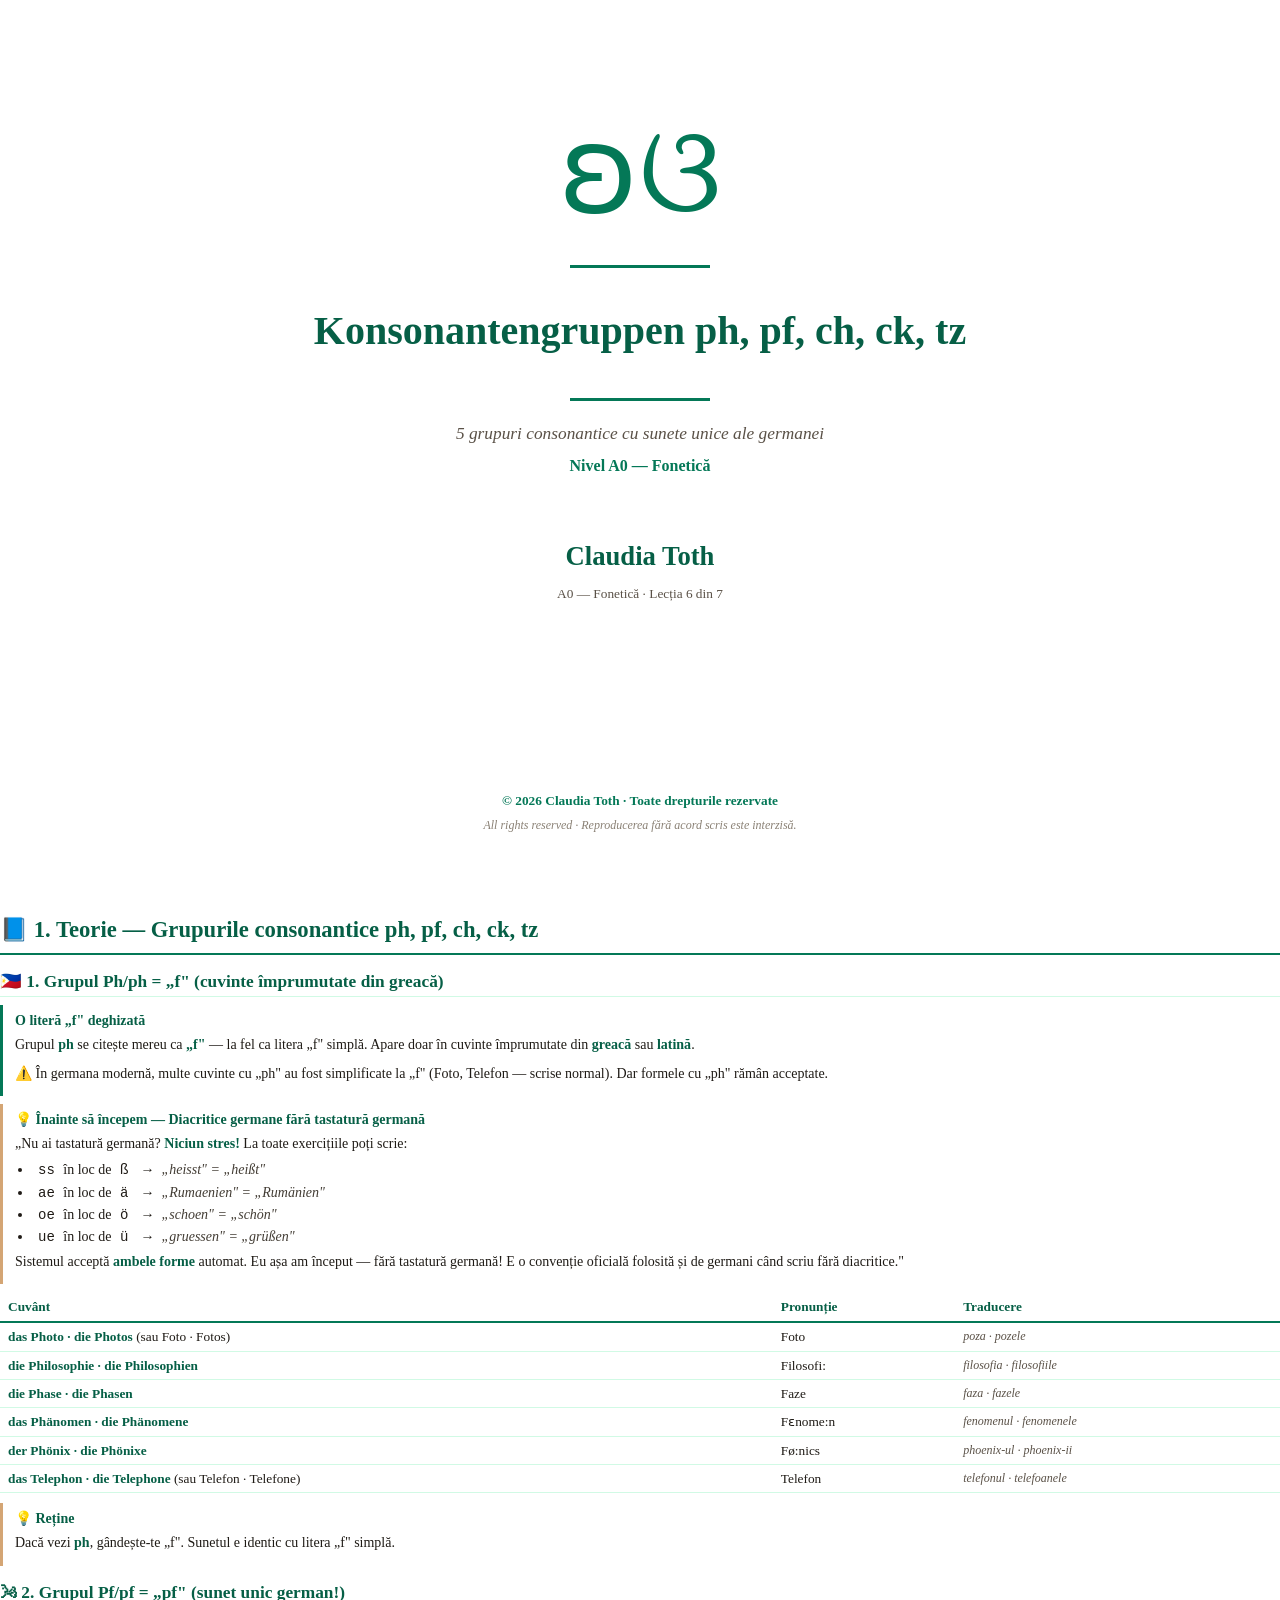
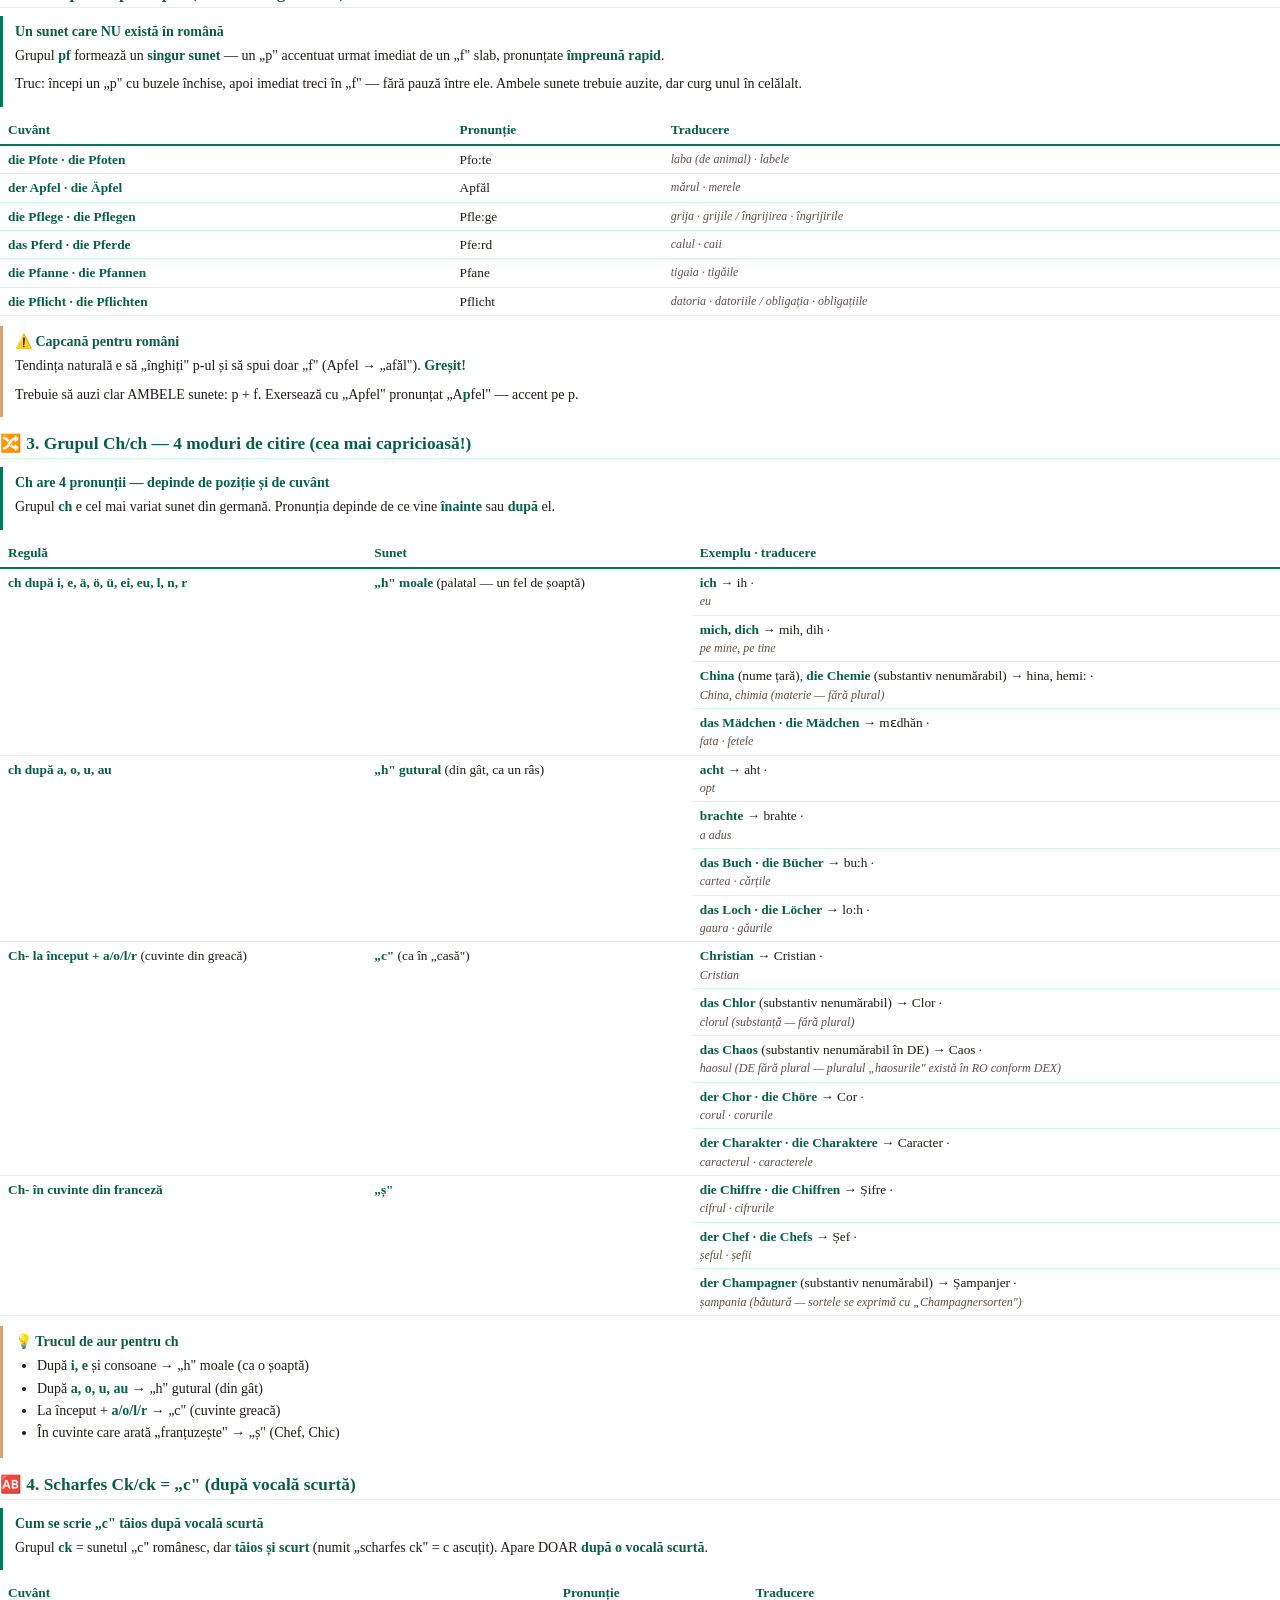
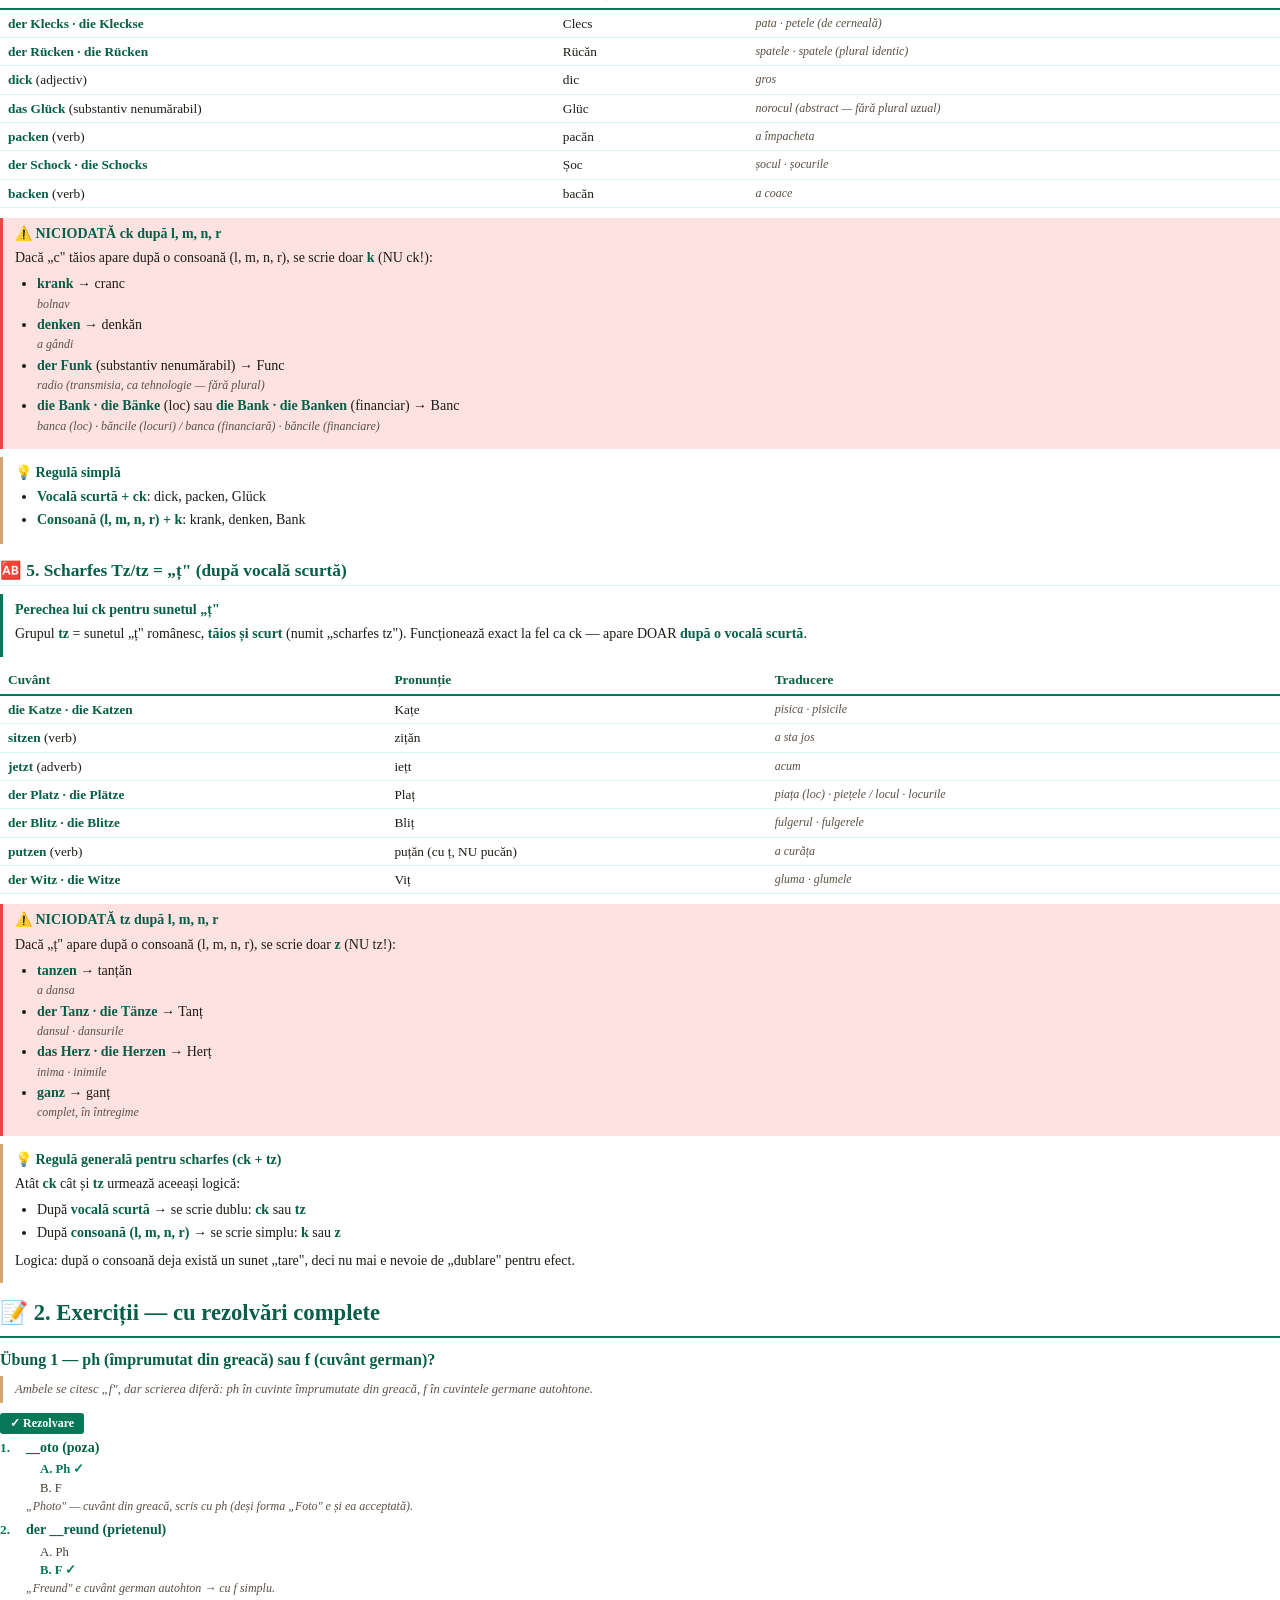
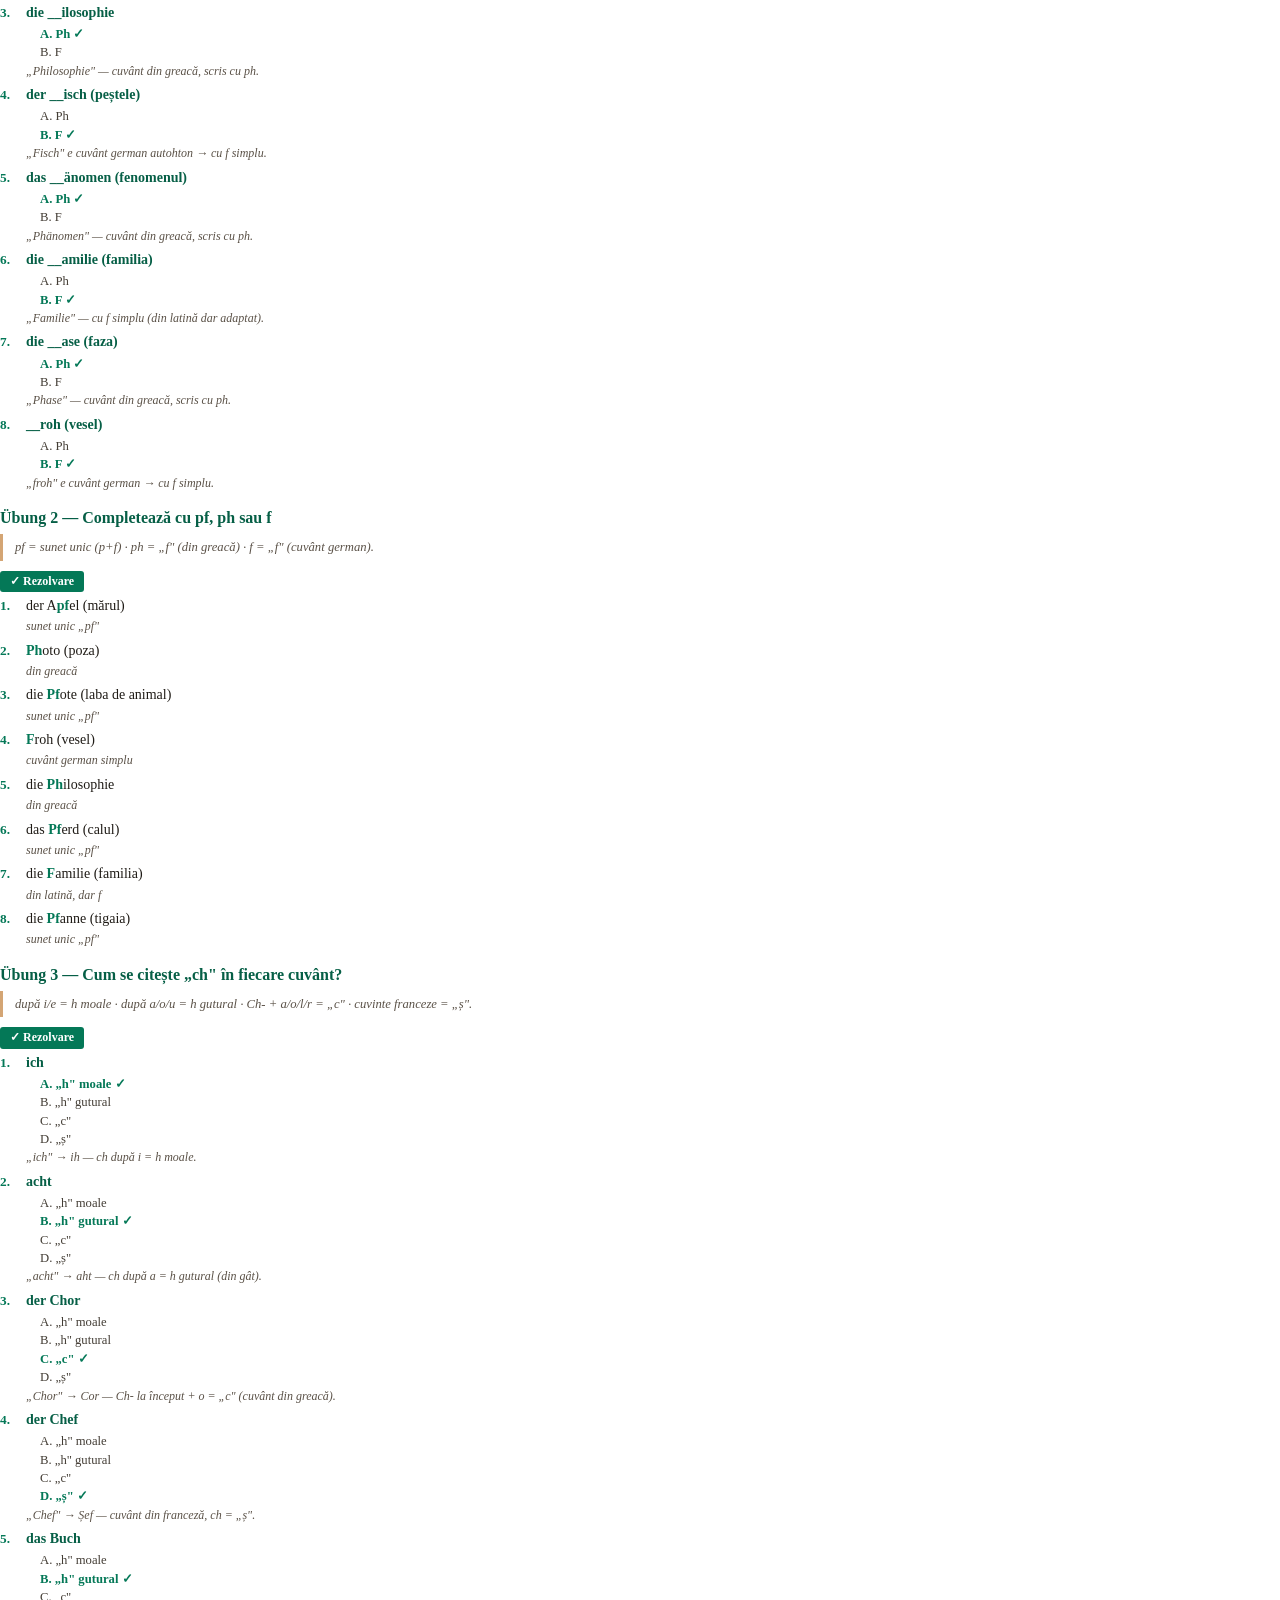
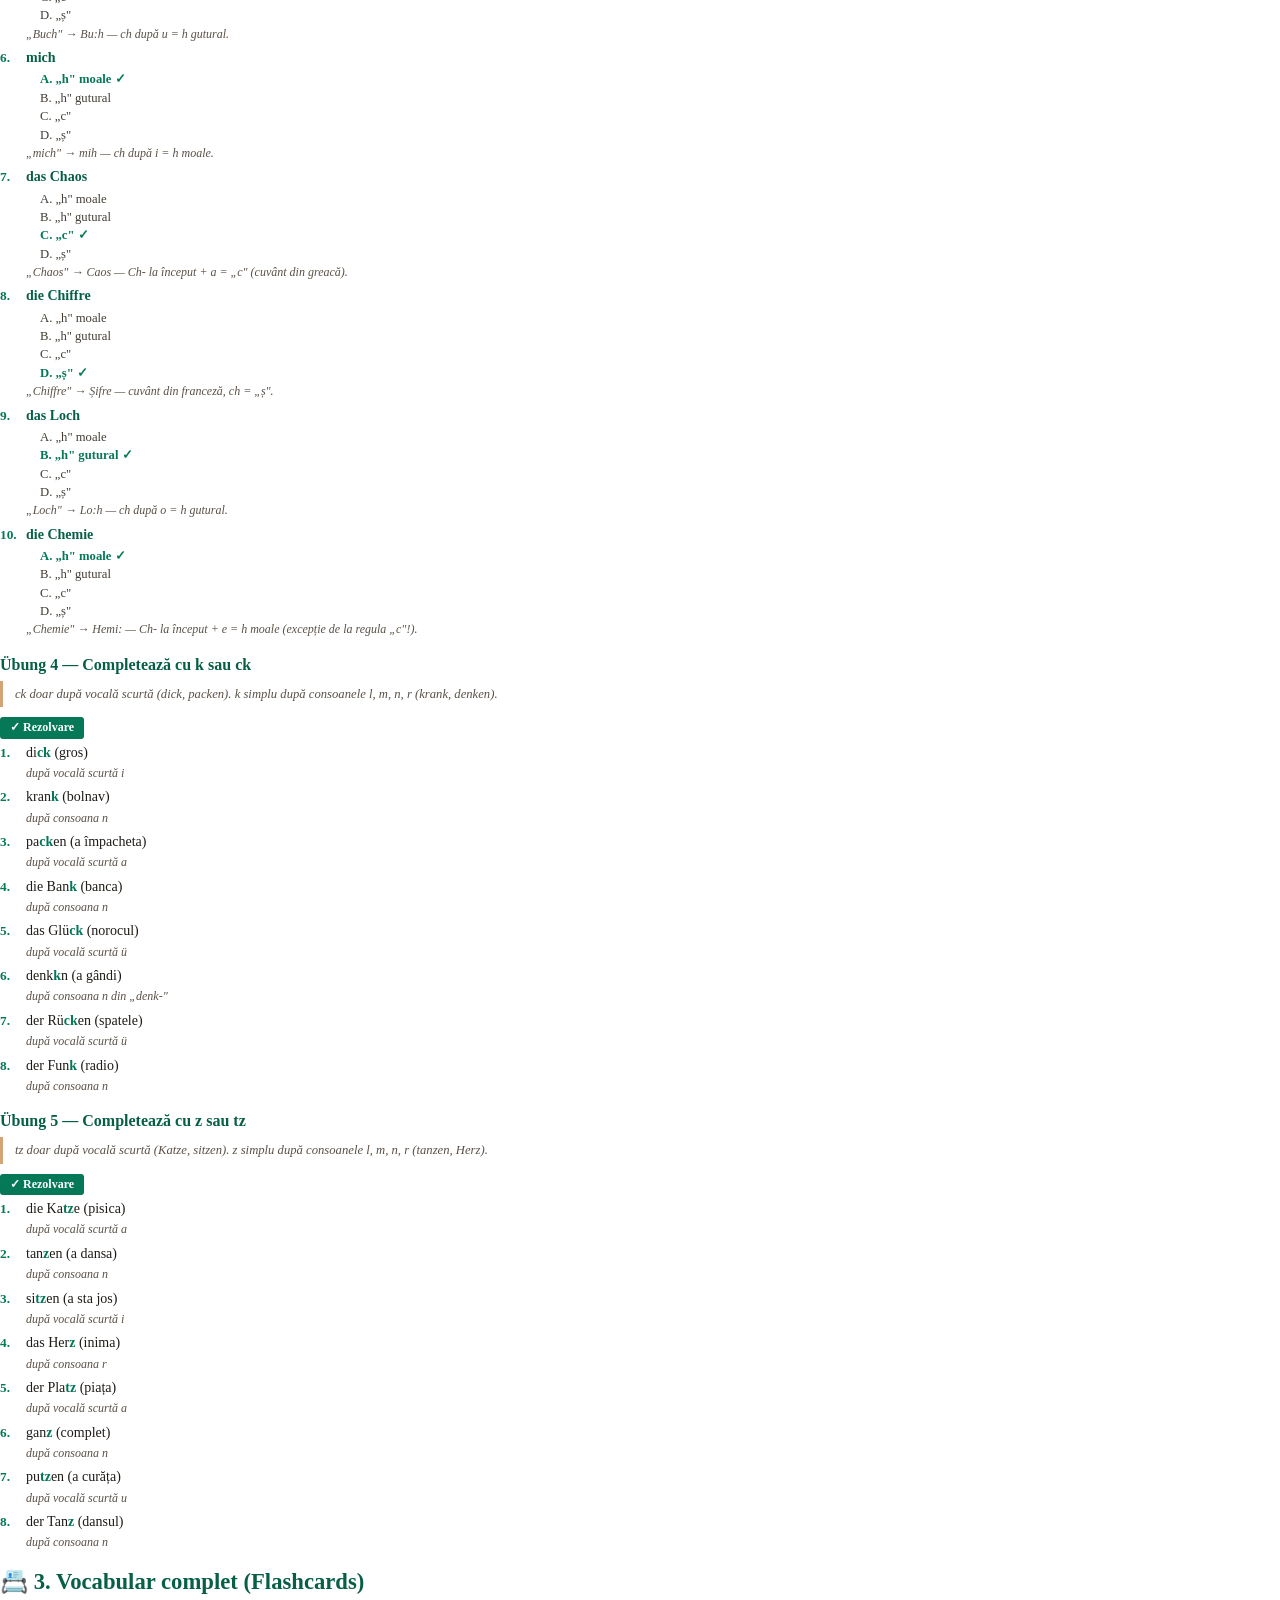
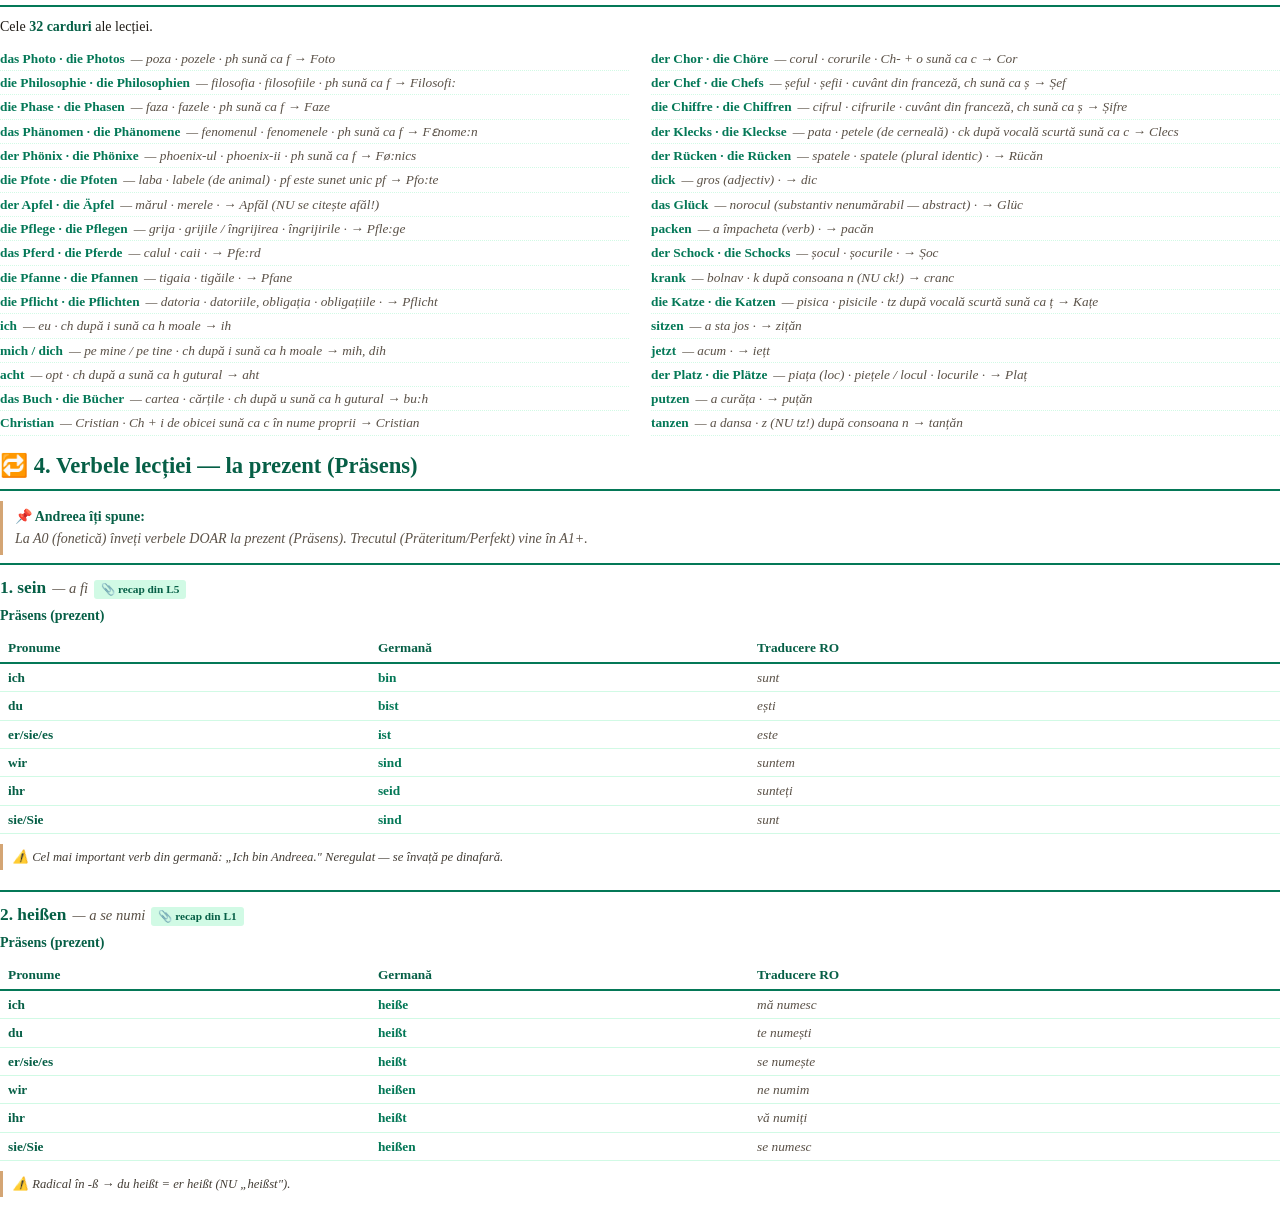
==== commit a1638dce: "Rebrand v2 culori: crem + auriu + emerald (mustar v1 eliminat) + PDF regenerat Co-Authored-By: Claud" ====
--- a/pdf.html
+++ b/pdf.html
@@ -31,7 +31,7 @@
         li { margin-bottom: 2px; }
         .theory-box { background: transparent; border-left: 3px solid #047857; padding: 6px 12px; margin: 8px 0; page-break-inside: avoid; }
         .theory-box h4 { color: #065f46; font-size: 10.5pt; margin-bottom: 4px; }
-        .info-box { border-left-color: #3b82f6; }
+        .info-box { border-left-color: #D4A574; }
         .warn-box { border-left-color: #D4A574; }
         .example-box { border-left: 2px dashed #047857; padding: 4px 12px; margin: 4px 0; page-break-inside: avoid; }
         .example-box .de { color: #065f46; font-weight: 600; }
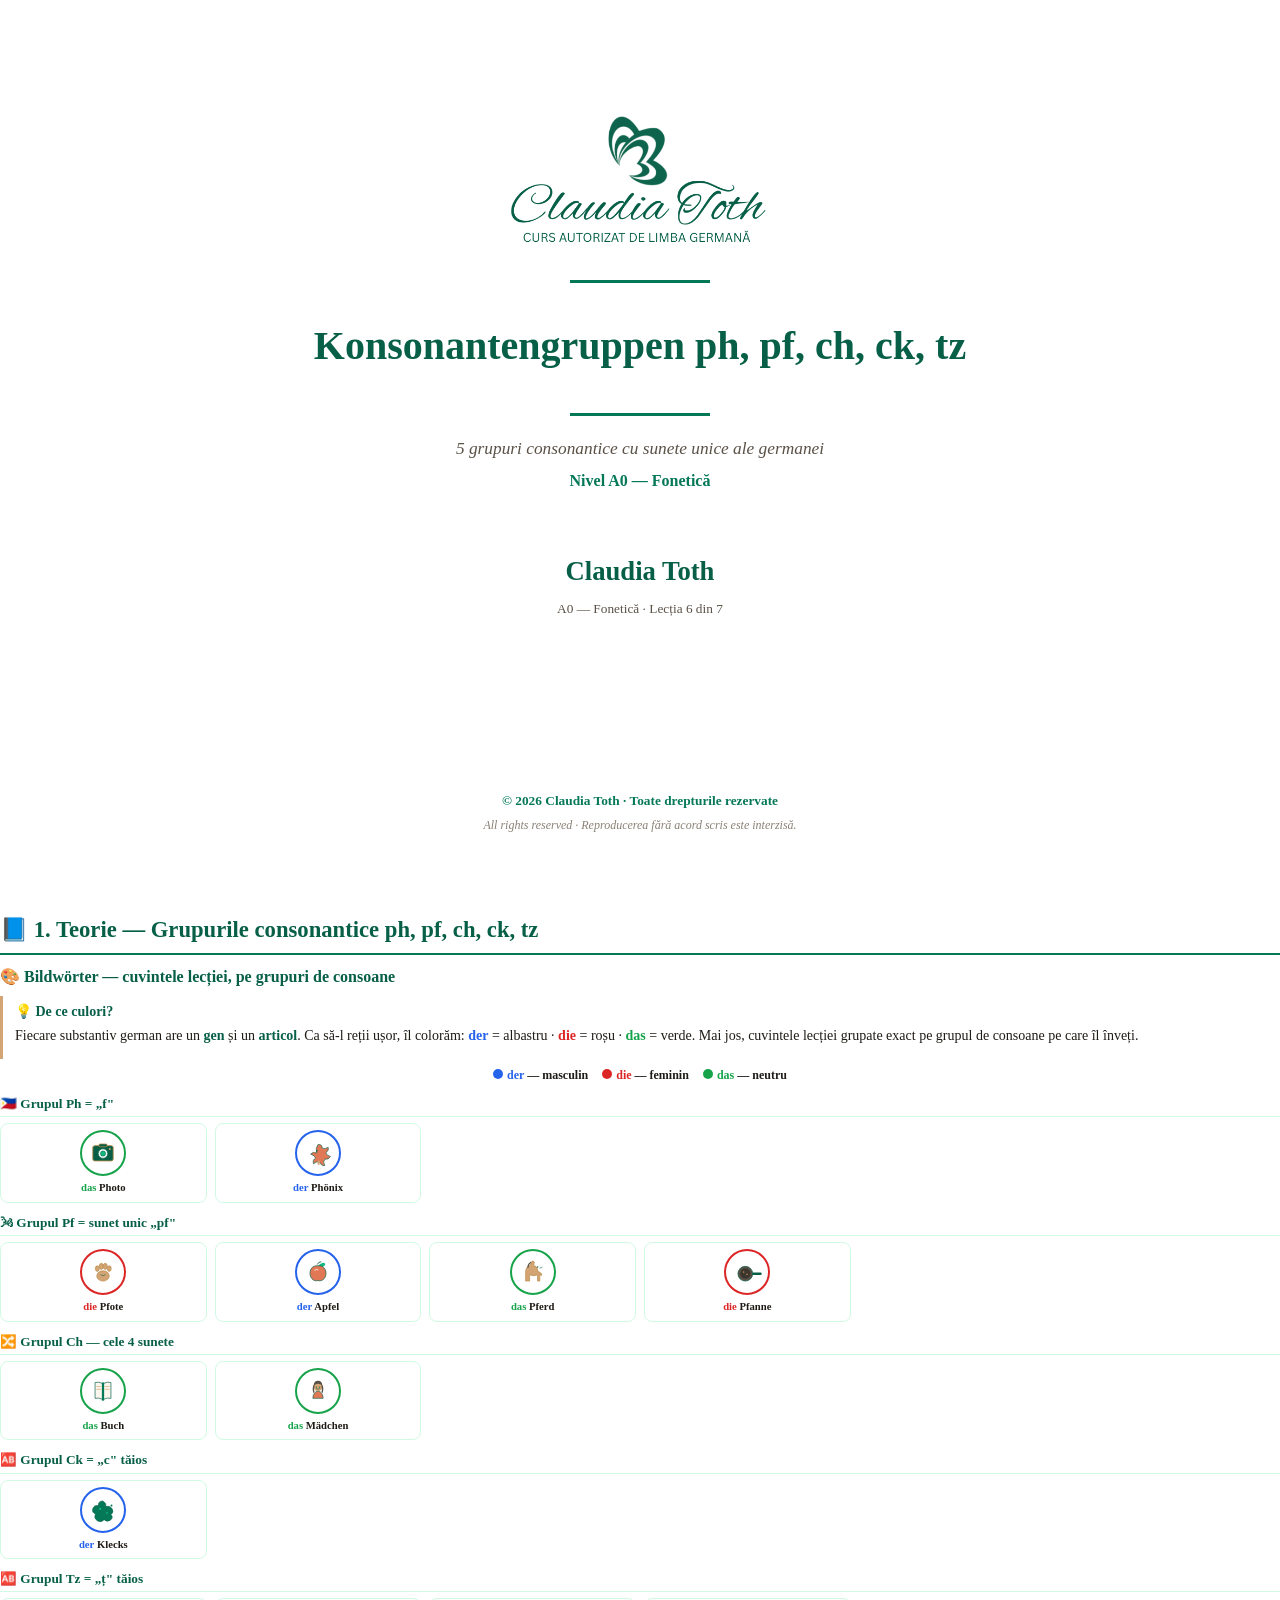
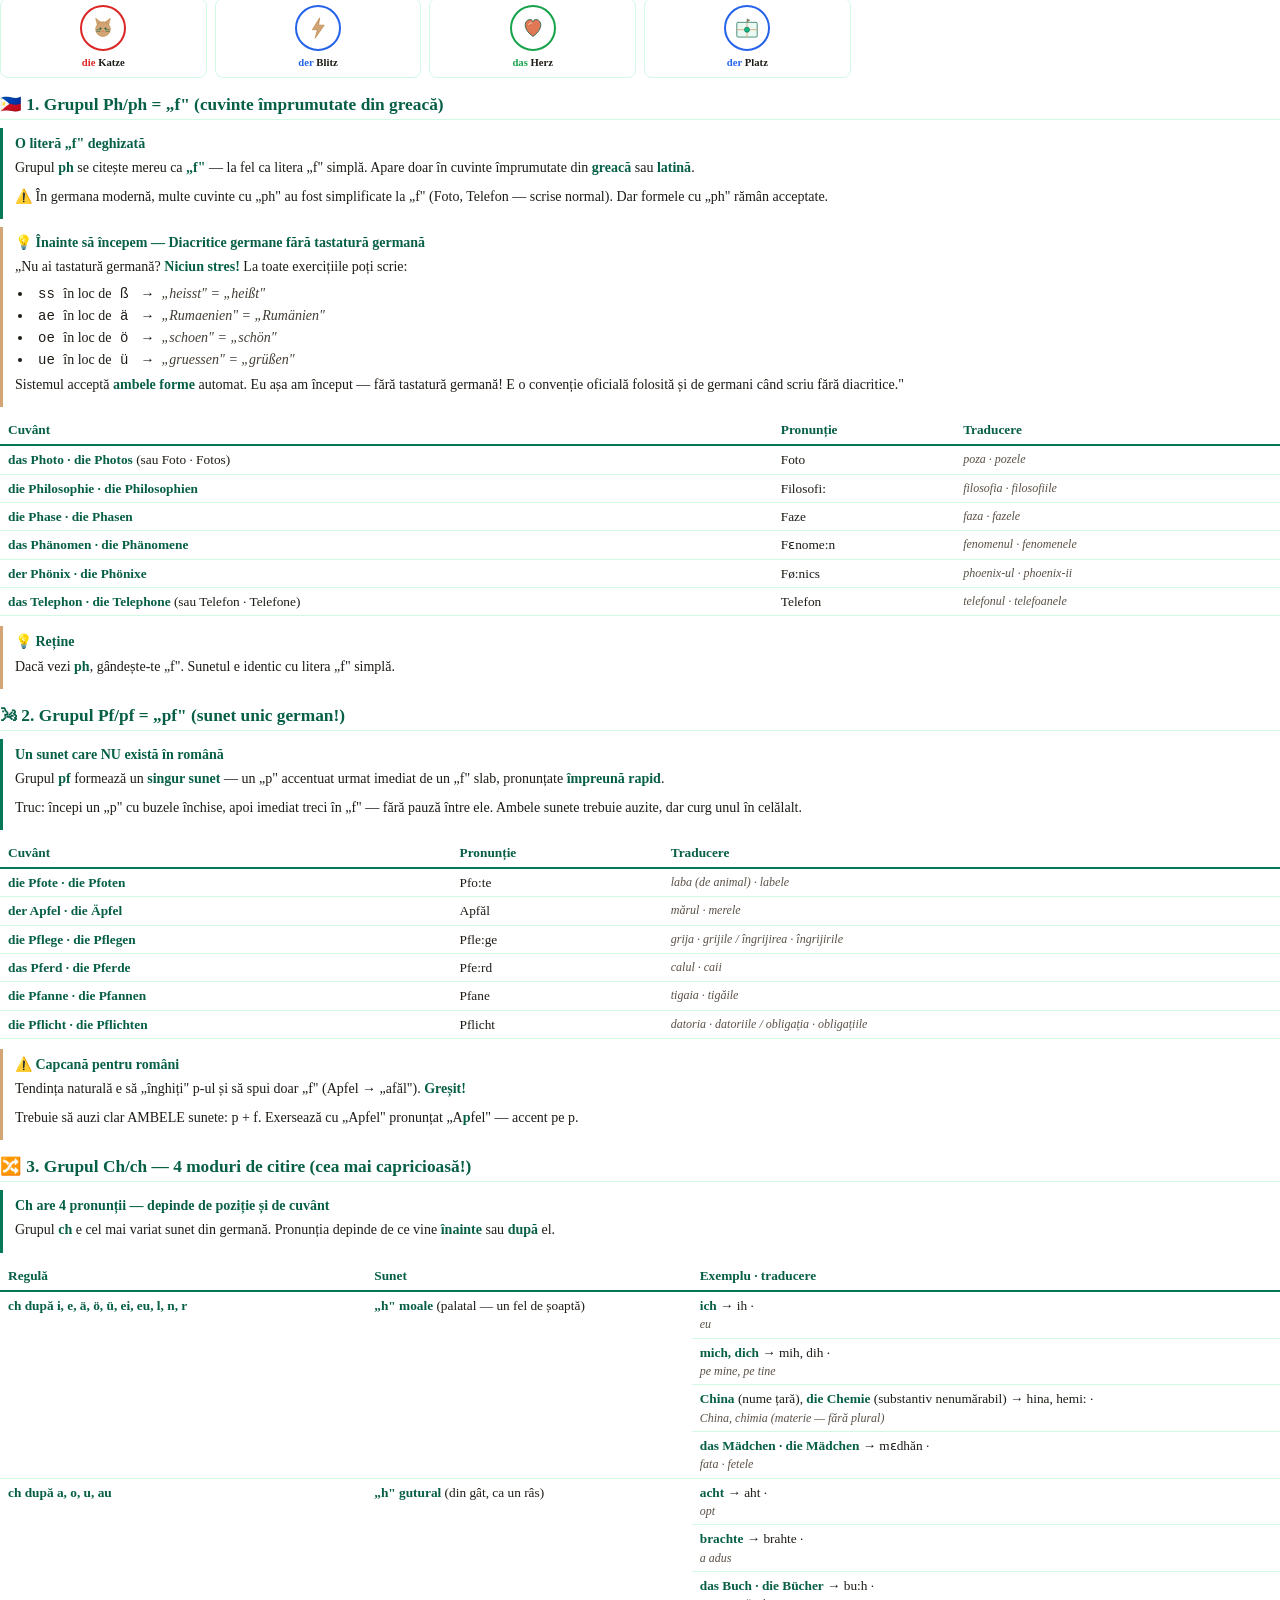
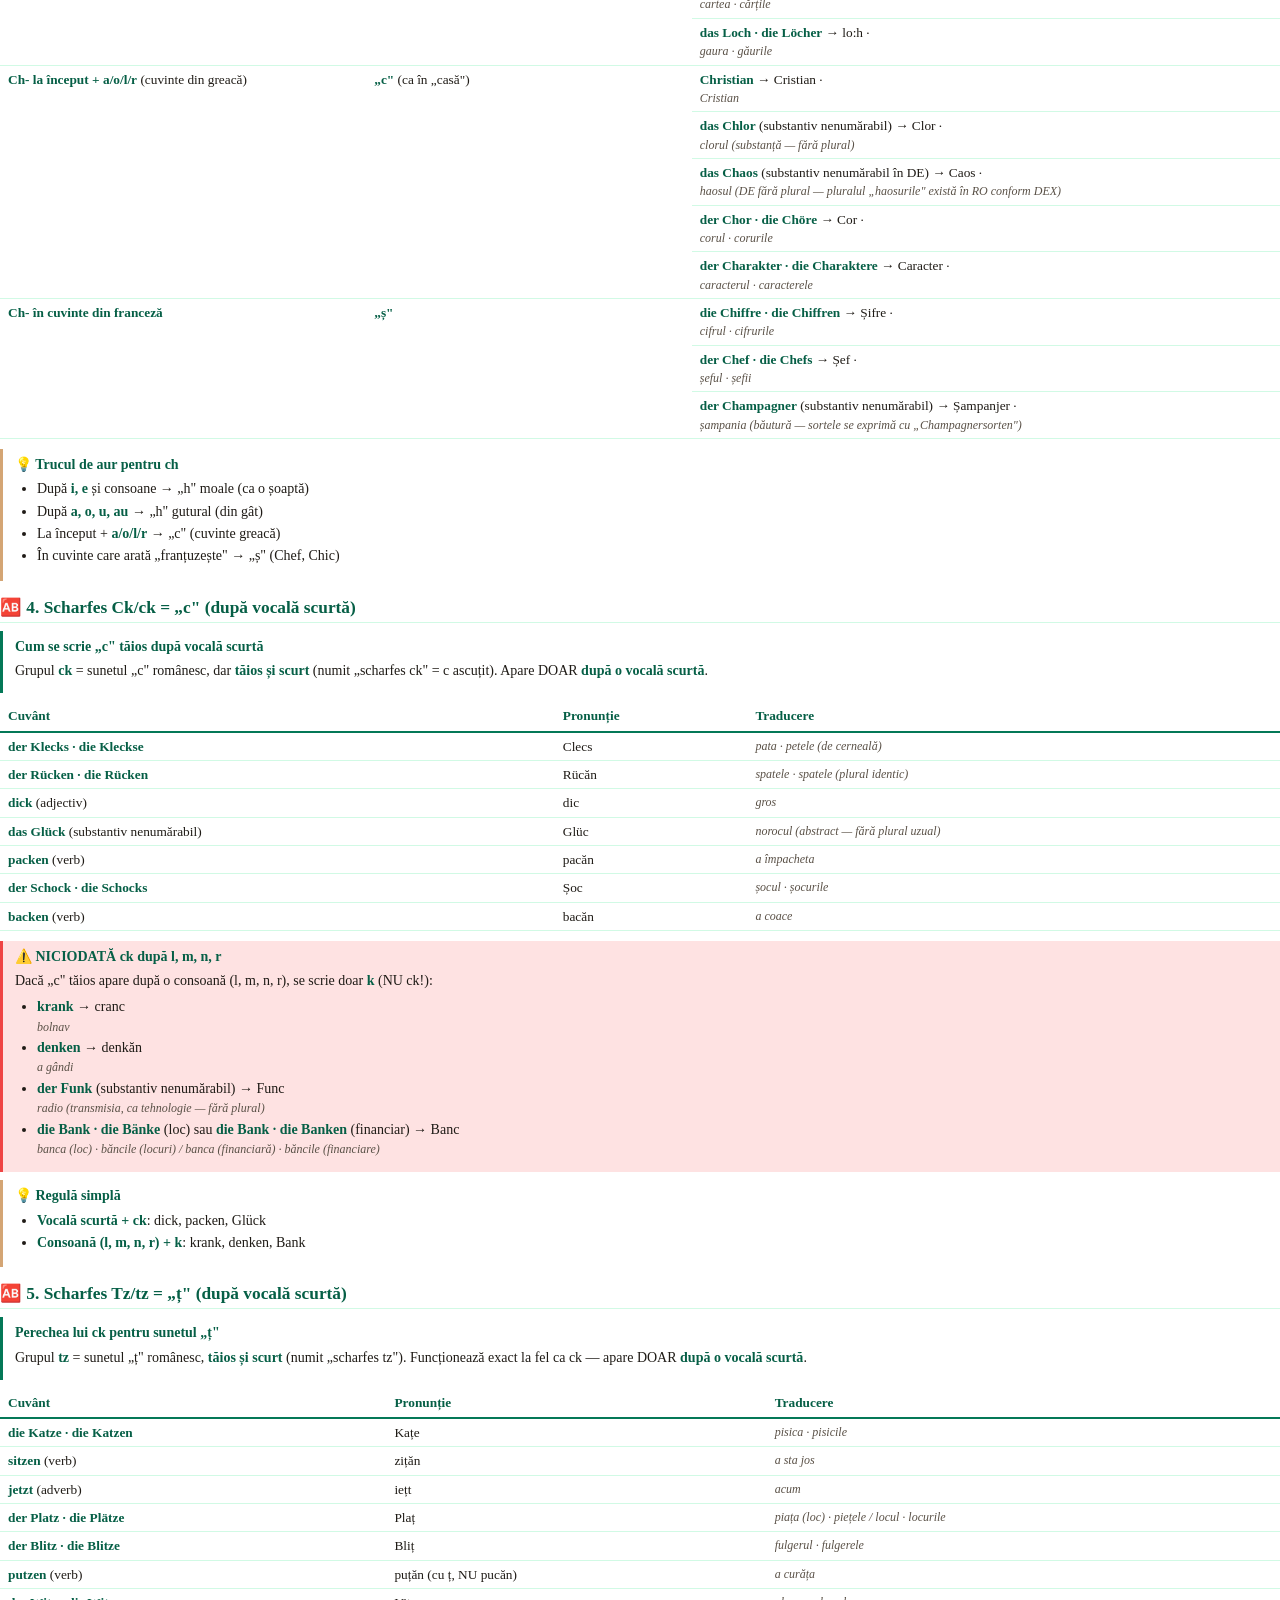
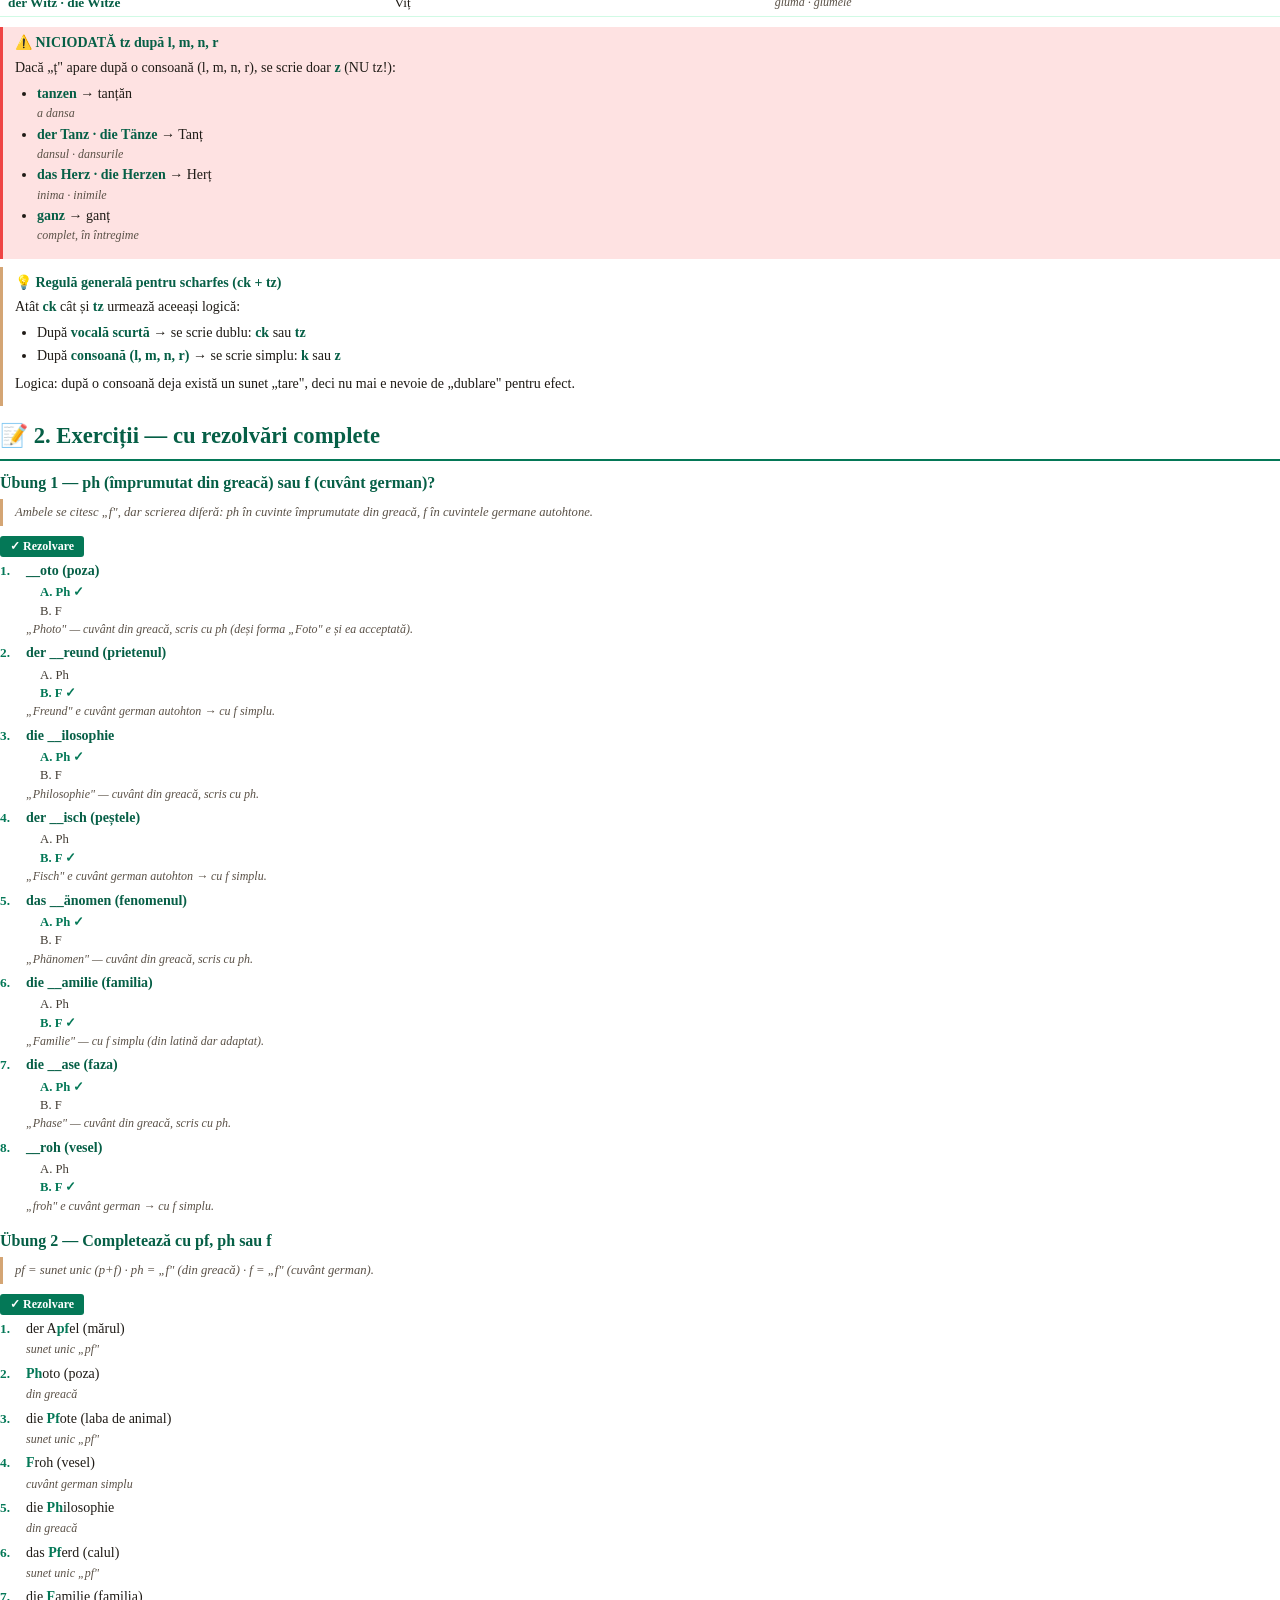
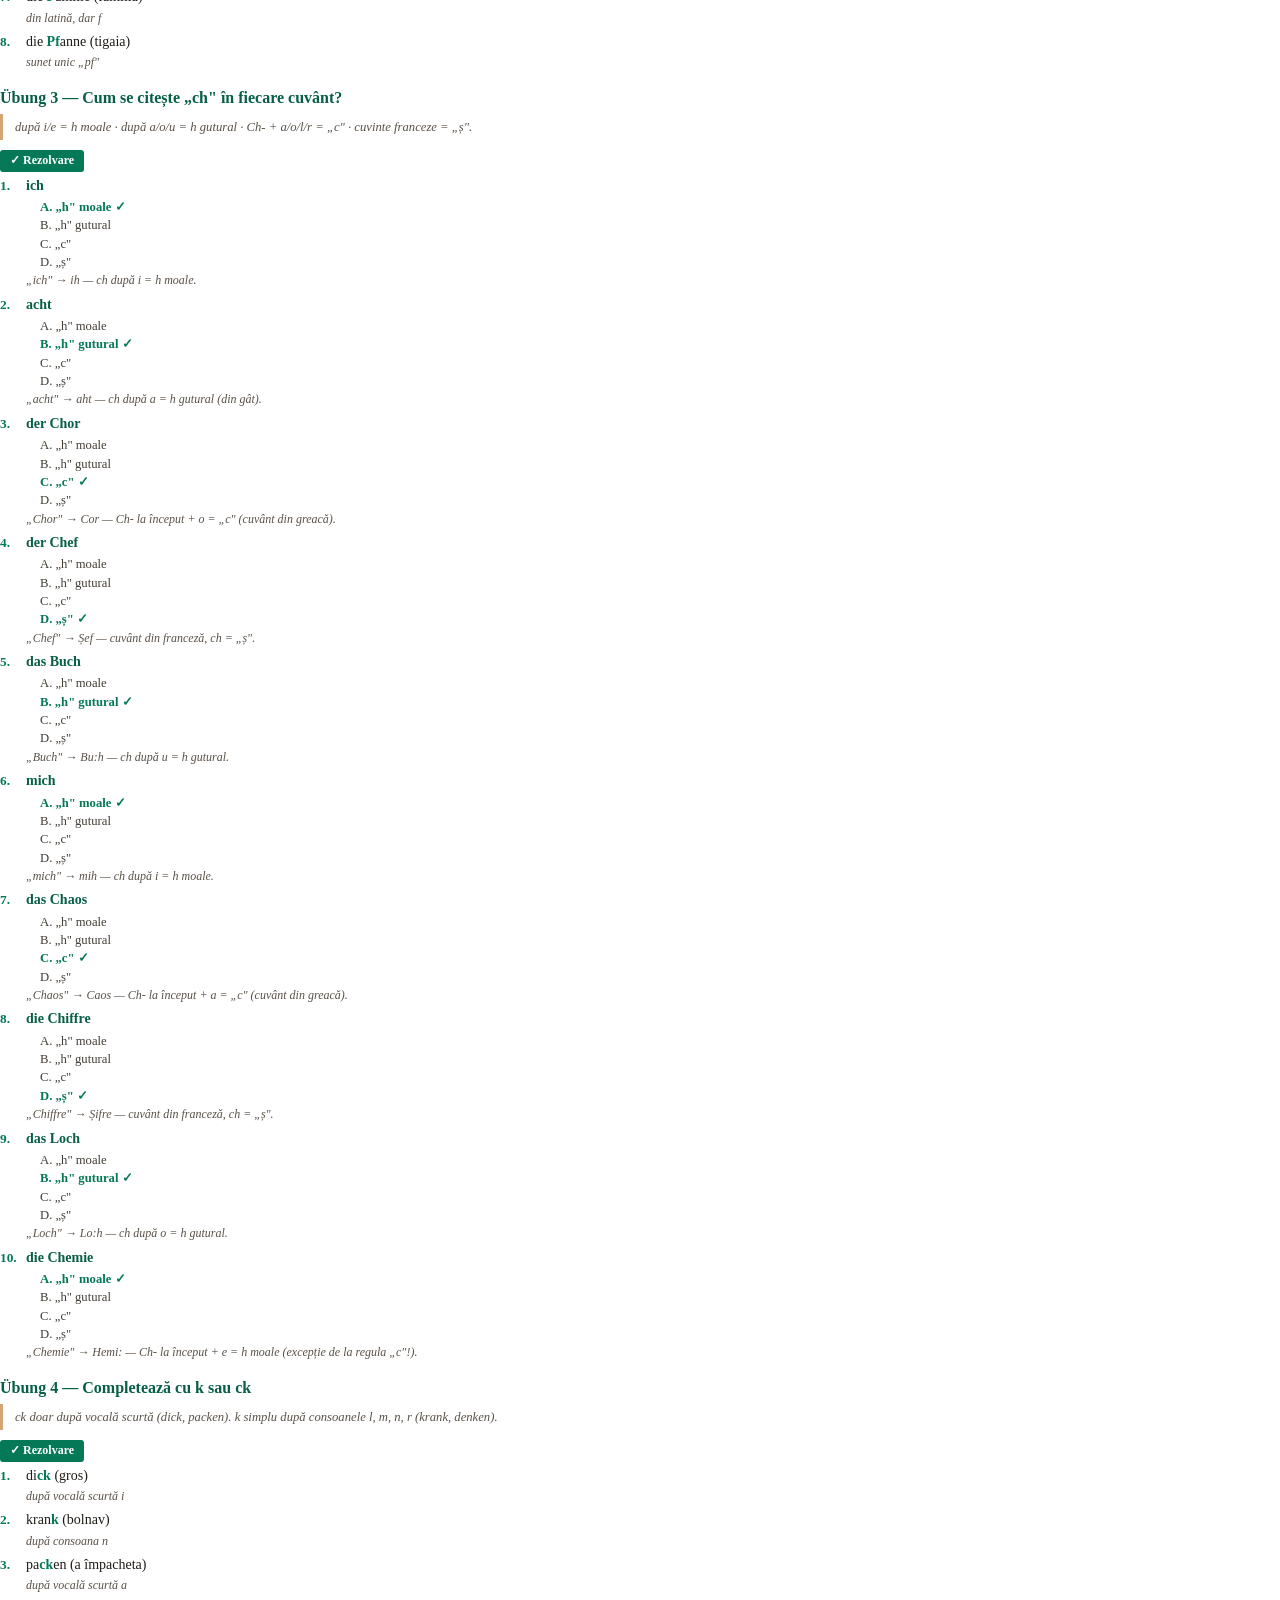
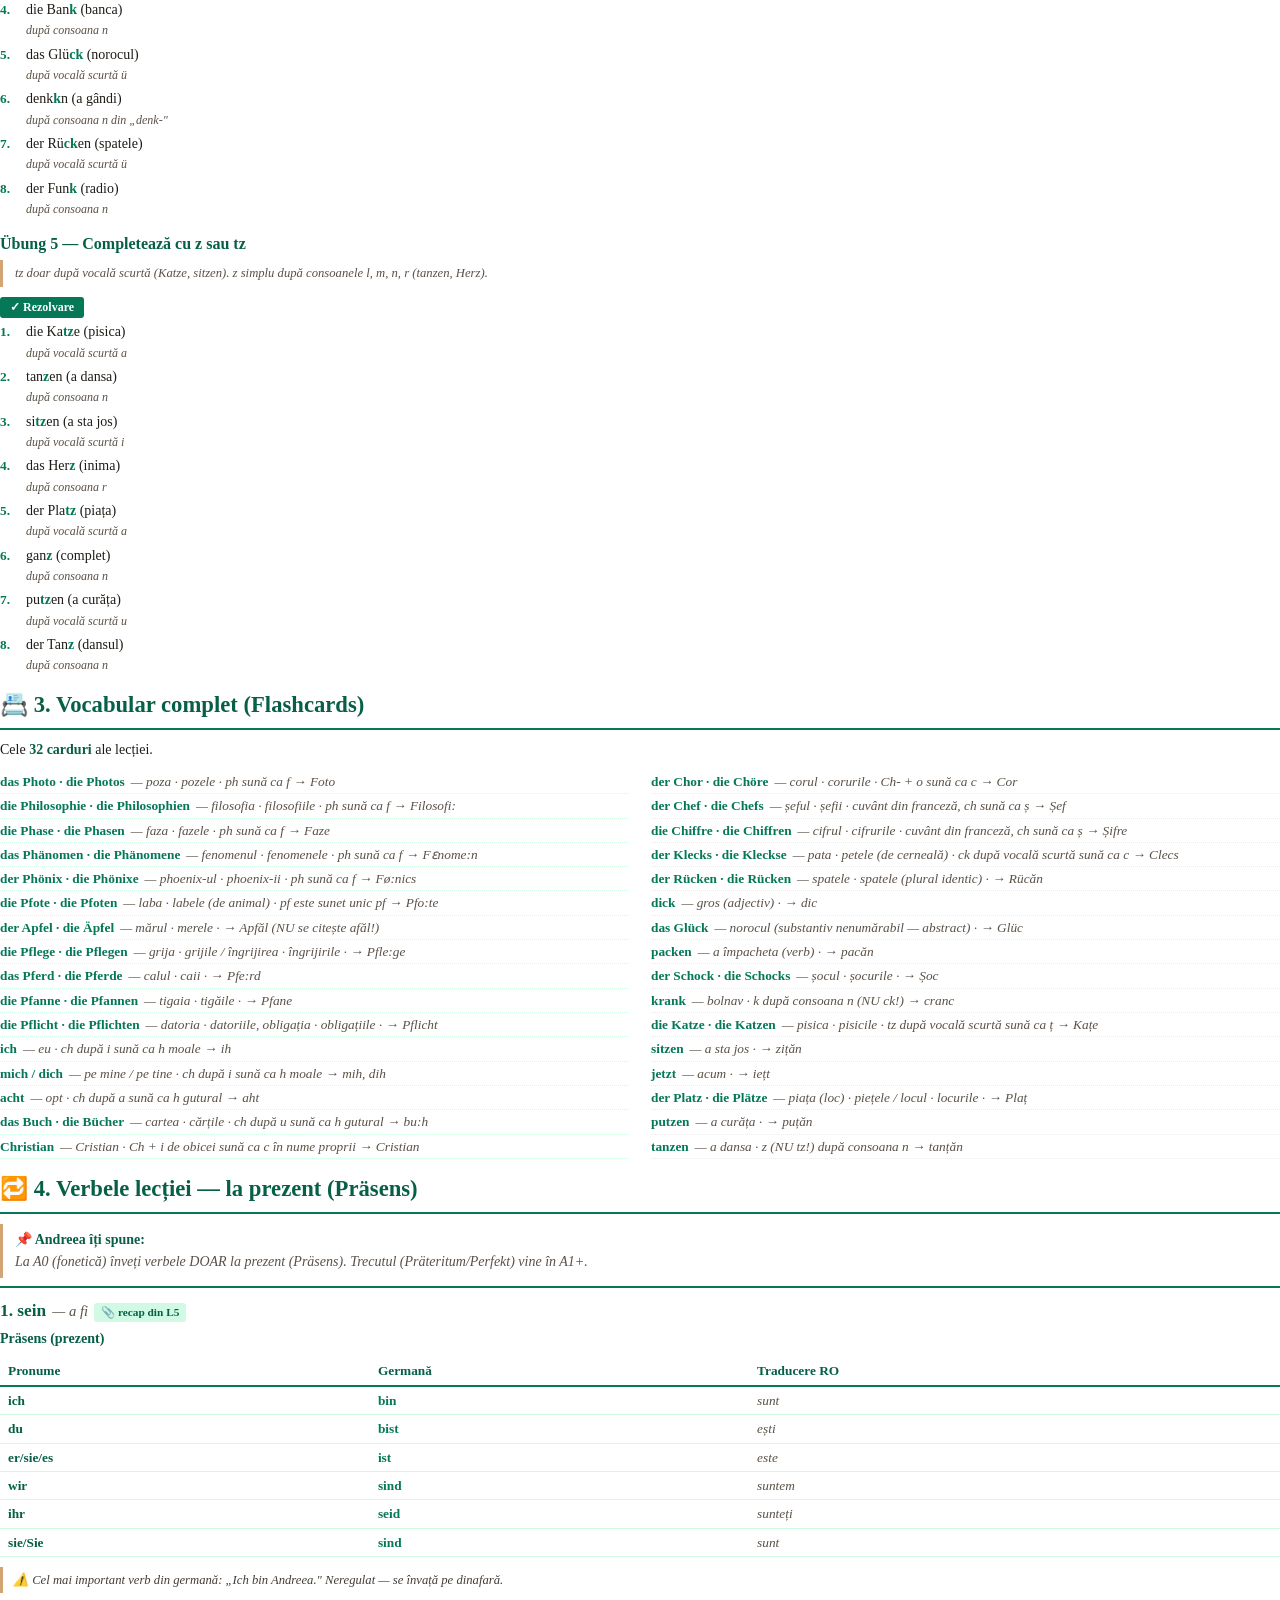
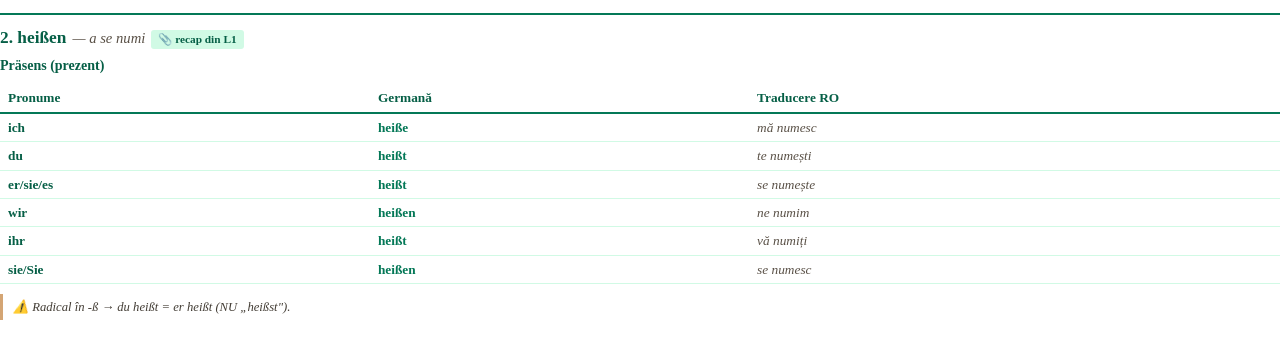
==== commit 1a0fecf5: "Adauga Bildwoerter + iconite + logo/fluture brand (A0 L6) Co-Authored-By: Claude Opus 4.8 <noreply@a" ====
--- a/pdf.html
+++ b/pdf.html
@@ -6,7 +6,7 @@
     <title>Konsonantengruppen ph, pf, ch, ck, tz · Claudia Toth · A0 — Fonetică · Lecția 6</title>
     <style>
         @page { size: A4; margin: 22mm 18mm 22mm 18mm;
-            @bottom-center { content: "ʚଓ Claudia Toth · Konsonantengruppen ph, pf, ch, ck, tz · A0 — Fonetică · Lecția 6 din 7 · © 2026 — Toate drepturile rezervate · pag. " counter(page) " / " counter(pages); font-size: 8.5pt; color: #047857; font-family: 'Georgia', 'Times New Roman', serif; }
+            @bottom-center { content: "Claudia Toth · Konsonantengruppen ph, pf, ch, ck, tz · A0 — Fonetică · Lecția 6 din 7 · © 2026 — Toate drepturile rezervate · pag. " counter(page) " / " counter(pages); font-size: 8.5pt; color: #047857; font-family: 'Georgia', 'Times New Roman', serif; }
         }
         @page :first { margin: 0; @bottom-center { content: ""; } }
         * { box-sizing: border-box; margin: 0; padding: 0; }
@@ -72,11 +72,34 @@
         .verb-card h5 { color: #065f46; margin: 6px 0 2px; font-size: 10.5pt; }
         .verb-card .note { font-size: 9.5pt; color: #433d35; padding: 4px 10px; border-left: 3px solid #D4A574; margin-top: 6px; font-style: italic; }
         .new-section { page-break-before: always; }
+
+        /* ===== Bildwörter (print) ===== */
+        .cover-logo { width: 270px; max-width: 72%; height: auto; margin: 30px 0 15px; }
+        .g-m { color: #2563eb; font-weight: bold; }
+        .g-f { color: #dc2626; font-weight: bold; }
+        .g-n { color: #16a34a; font-weight: bold; }
+        .abc-details { margin: 6px 0 12px; }
+        .abc-details summary { font-weight: bold; color: #065f46; font-size: 12pt; margin-bottom: 6px; list-style: none; }
+        .abc-details summary .ab-arrow { display: none; }
+        .abc-legend { display: flex; gap: 14px; justify-content: center; flex-wrap: wrap; font-weight: bold; font-size: 9pt; margin: 6px 0 8px; }
+        .abc-legend .dot { width: 10px; height: 10px; border-radius: 50%; display: inline-block; margin-right: 4px; }
+        .abc-legend .dot.d-m { background: #2563eb; }
+        .abc-legend .dot.d-f { background: #dc2626; }
+        .abc-legend .dot.d-n { background: #16a34a; }
+        .abc-sub { color: #065f46; font-weight: bold; font-size: 10pt; margin: 10px 0 6px; border-bottom: 1px solid #d1fae5; padding-bottom: 3px; }
+        .abc-grid { display: grid; grid-template-columns: repeat(6, 1fr); gap: 8px; margin: 4px 0; page-break-inside: avoid; }
+        .abc-card { border: 1px solid #d1fae5; border-radius: 8px; padding: 6px 2px; text-align: center; page-break-inside: avoid; }
+        .abc-circle { width: 46px; height: 46px; margin: 0 auto 4px; border-radius: 50%; border: 2.5px solid #D4A574; display: flex; align-items: center; justify-content: center; }
+        .abc-circle.ring-m { border-color: #2563eb; }
+        .abc-circle.ring-f { border-color: #dc2626; }
+        .abc-circle.ring-n { border-color: #16a34a; }
+        .abc-circle img { width: 34px; height: 34px; }
+        .abc-card .ab-word { font-size: 8pt; font-weight: 600; }
     </style>
 </head>
 <body>
 <div class="cover">
-    <div class="cover-symbol">ʚଓ</div>
+    <img src="images/logo.png" class="cover-logo" alt="Claudia Toth — Curs autorizat de limba germană">
     <hr class="cover-divider">
     <h1 class="cover-title">Konsonantengruppen ph, pf, ch, ck, tz</h1>
     <hr class="cover-divider">
